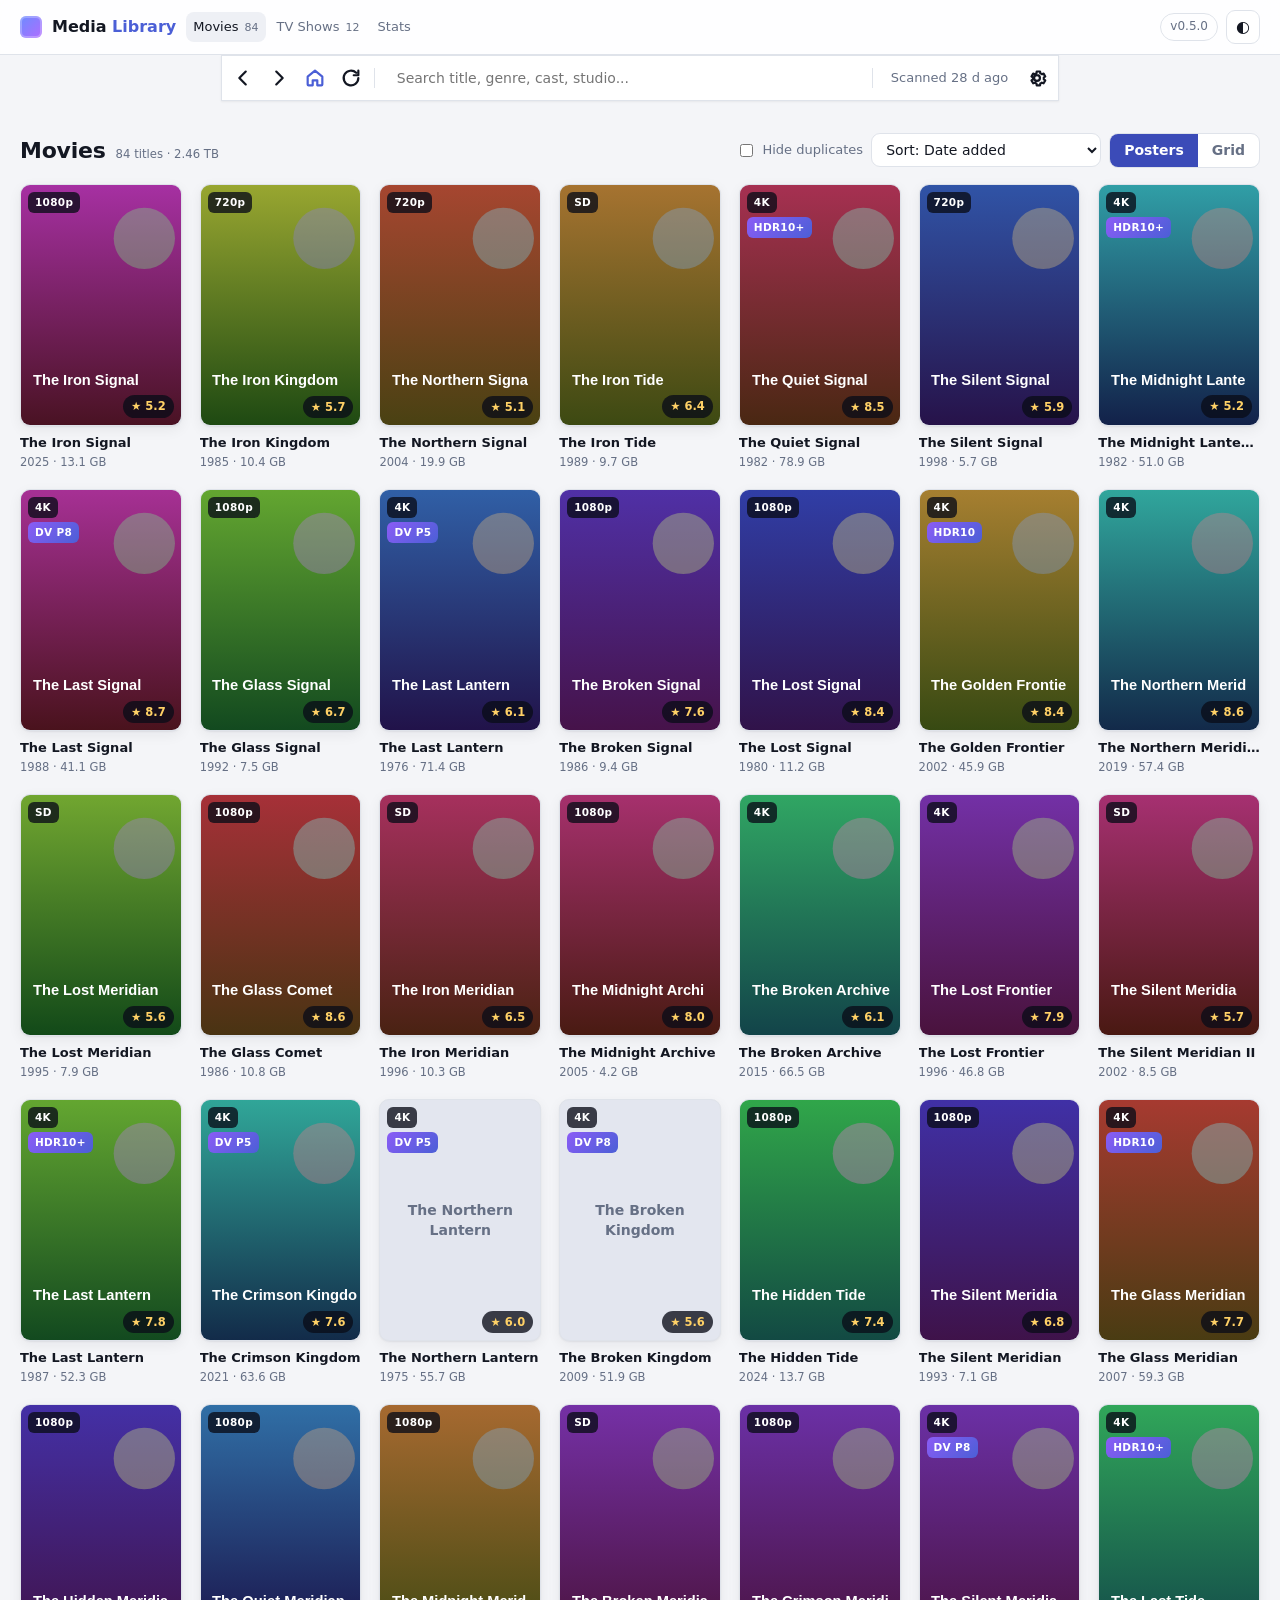
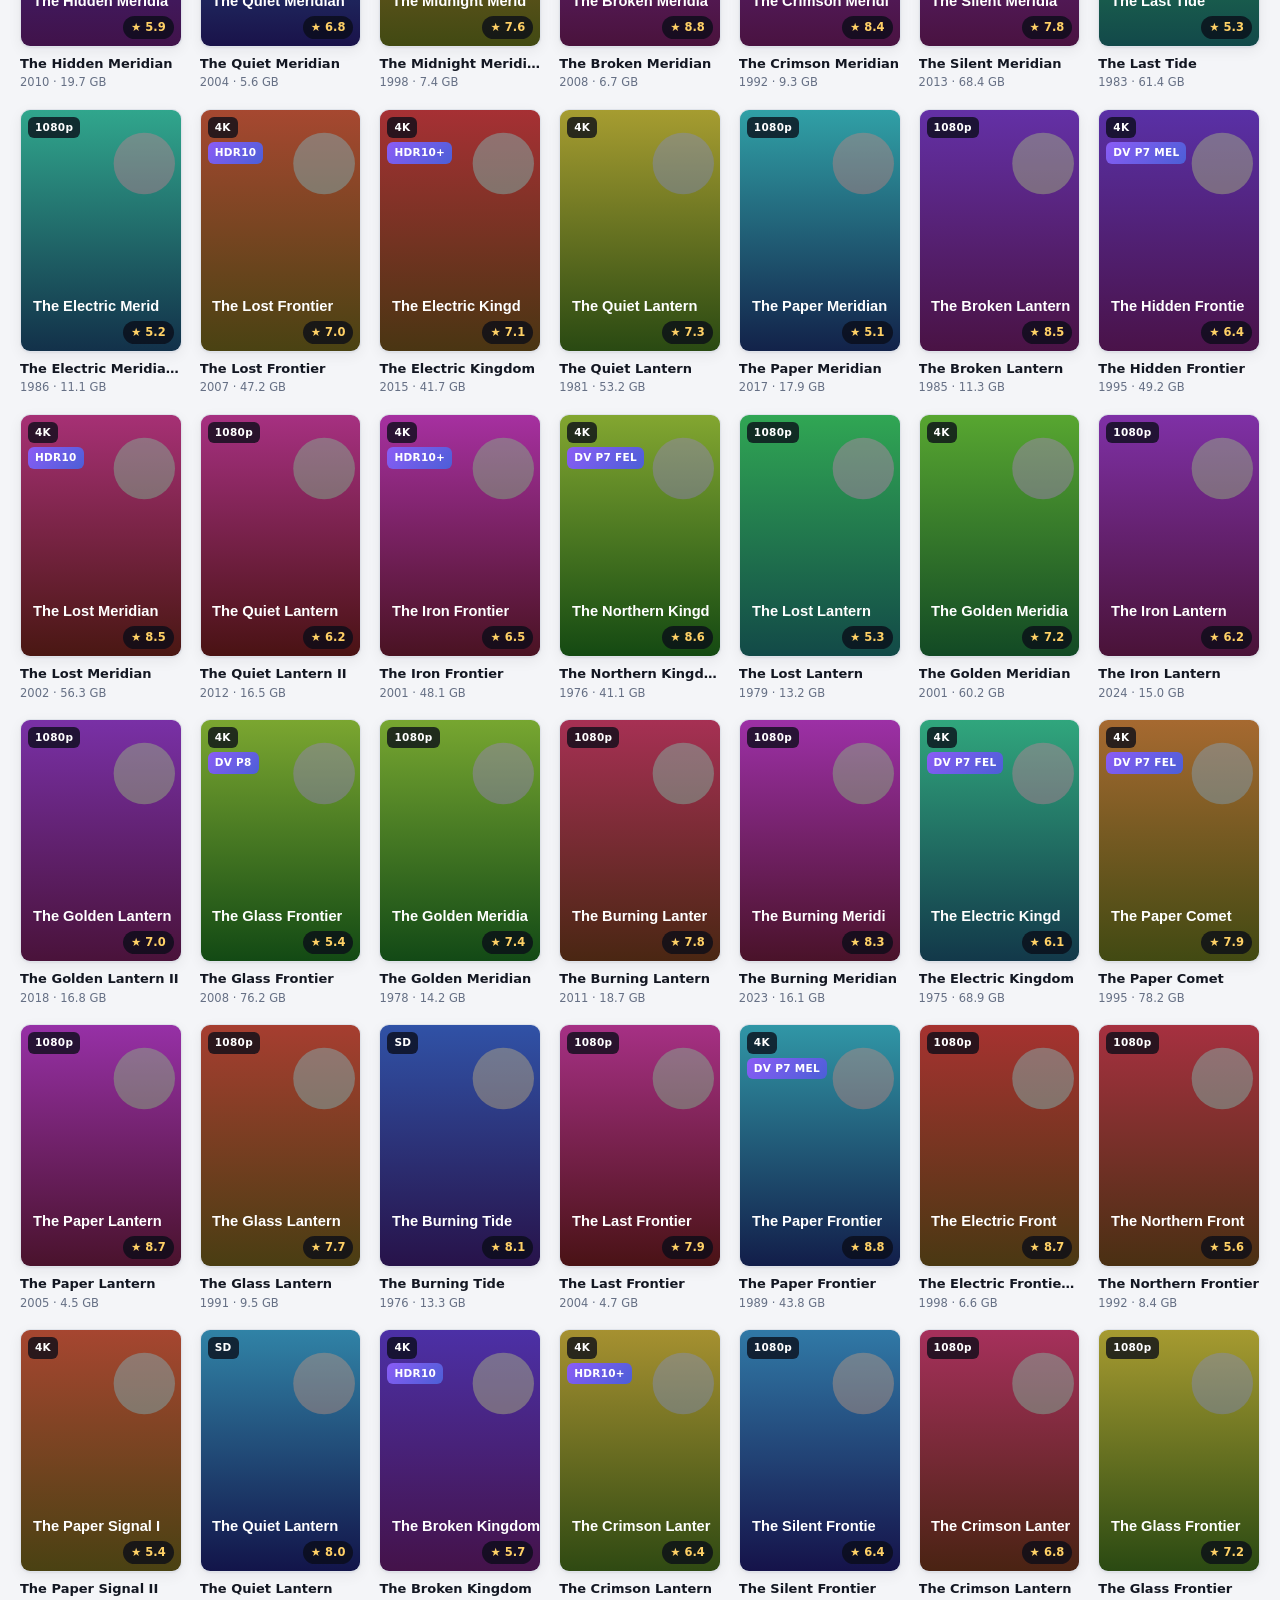
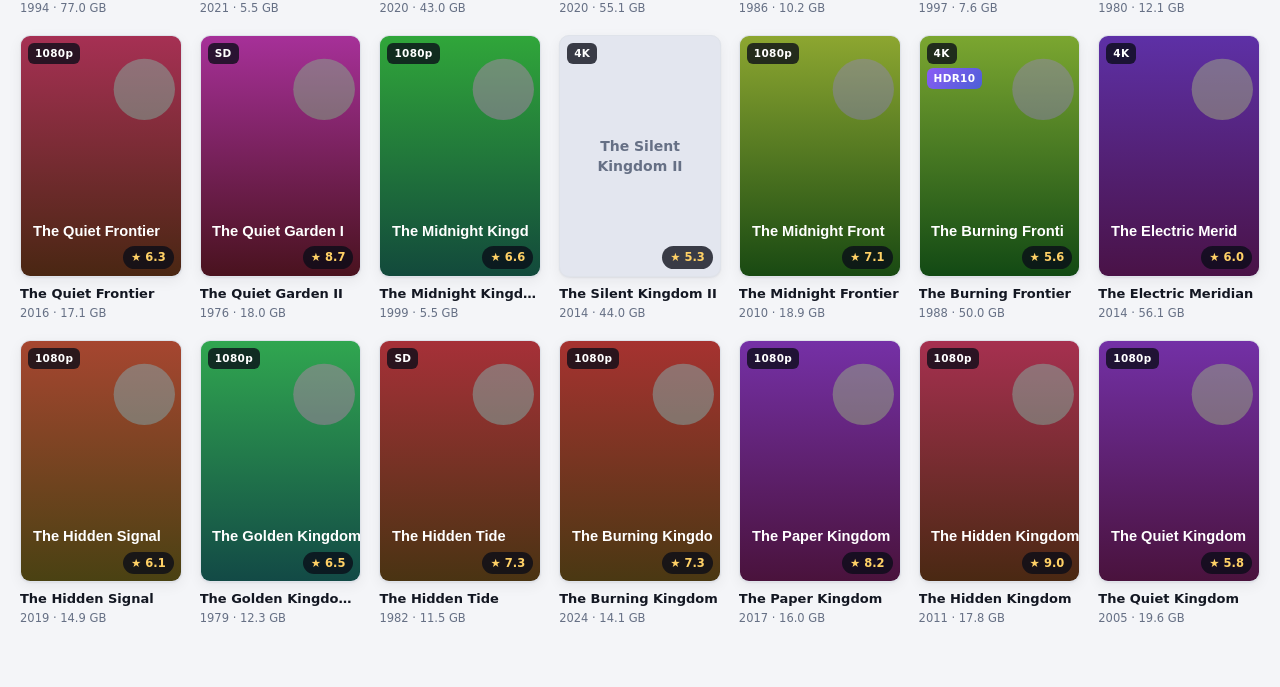
==== ui/index.html @ 9b5ee29b "Redesign - The library as one HTML page (Movies, TV Shows, Stats, title cards) on the dash UI kit, w" ====
<!doctype html>
<html lang="en" data-theme="system">
<head>
  <meta charset="utf-8">
  <meta name="viewport" content="width=device-width, initial-scale=1">
  <meta http-equiv="Content-Security-Policy"
        content="default-src 'self'; img-src 'self' data: blob: https://mmlm.cache; style-src 'self' 'unsafe-inline'; script-src 'self'; connect-src 'self' https://mmlm.cache data:">
  <title>Modern Media Library Manager</title>
  <link rel="icon" href="img/tab-icon.svg">
  <link rel="stylesheet" href="css/app.css">
  <link rel="stylesheet" href="css/mmlm.css">
</head>
<body>
  <!-- NBADash's page layout via DashLauncher's Sample: top bar, kill-switch bar, scan strip, the shared navigation bar
       (docs/NAVBAR-SPEC.md), then the view. -->
  <div id="app">
    <div id="chrome">
    <header id="topbar">
      <button id="brand" class="brand" type="button" title="Modern Media Library Manager">
        <span class="brand-mark" aria-hidden="true"></span>
        <span class="brand-text">Media <b>Library</b></span>
      </button>
      <nav id="nav" class="nav" aria-label="Sections">
        <a href="#/movies" data-route="movies">Movies <span class="nav-count" id="count-movies"></span></a>
        <a href="#/tv" data-route="tv">TV Shows <span class="nav-count" id="count-tv"></span></a>
        <a href="#/stats" data-route="stats">Stats</a>
      </nav>
      <div class="topbar-right">
        <button id="btn-version" class="ver-btn" type="button" hidden title="Check for updates"></button>
        <button id="btn-theme" class="icon-btn" type="button" title="Theme" aria-label="Theme"></button>
      </div>
    </header>
    <div id="haltbar" class="haltbar" hidden role="status"></div>
    <div id="dropbar" class="haltbar dropbar" hidden role="status"></div>
    <div id="syncbar" class="syncbar" hidden role="status"><div class="syncbar-fill"></div><span class="syncbar-text"></span></div>
    <div class="navpill-row">
      <div id="navpill" class="navpill" role="navigation" aria-label="Page navigation">
        <button id="btn-back" class="np-btn" type="button" title="Back (Alt+Left)" aria-label="Back"><svg viewBox="0 0 24 24" width="22" height="22" aria-hidden="true"><path d="M15 5l-7 7 7 7" fill="none" stroke="currentColor" stroke-width="2.4" stroke-linecap="round" stroke-linejoin="round"/></svg></button>
        <button id="btn-fwd" class="np-btn" type="button" title="Forward (Alt+Right)" aria-label="Forward"><svg viewBox="0 0 24 24" width="22" height="22" aria-hidden="true"><path d="M9 5l7 7-7 7" fill="none" stroke="currentColor" stroke-width="2.4" stroke-linecap="round" stroke-linejoin="round"/></svg></button>
        <a id="btn-home" class="np-btn" href="#/" title="Home" aria-label="Home" data-route="home"><svg viewBox="0 0 24 24" width="22" height="22" aria-hidden="true"><path d="M4 10.5 12 4l8 6.5V19a1 1 0 0 1-1 1h-4.5v-5.5h-5V20H5a1 1 0 0 1-1-1z" fill="none" stroke="currentColor" stroke-width="2.4" stroke-linejoin="round"/></svg></a>
        <button id="btn-refresh" class="np-btn" type="button" title="Scan this library from Plex (F5)" aria-label="Scan from Plex"><svg viewBox="0 0 24 24" width="22" height="22" aria-hidden="true"><path d="M20 12a8 8 0 1 1-2.34-5.66M20 4v5h-5" fill="none" stroke="currentColor" stroke-width="2.4" stroke-linecap="round" stroke-linejoin="round"/></svg></button>
        <span class="np-sep" aria-hidden="true"></span>
        <div class="psearch">
          <input id="psearch" type="search" placeholder="Search title, genre, cast, studio..." autocomplete="off" spellcheck="false" aria-label="Search the library">
        </div>
        <span class="np-sep" aria-hidden="true"></span>
        <button id="live-status" class="live-status np-live" type="button" title=""></button>
        <button id="btn-settings" class="np-btn" type="button" title="Settings" aria-label="Settings"><svg viewBox="0 0 24 24" width="22" height="22" aria-hidden="true"><path d="M12 15.2a3.2 3.2 0 1 0 0-6.4 3.2 3.2 0 0 0 0 6.4zM19.4 13.5l1.6 1.2-1.8 3.1-1.9-.7a7.6 7.6 0 0 1-1.7 1l-.3 2h-3.6l-.3-2a7.6 7.6 0 0 1-1.7-1l-1.9.7-1.8-3.1 1.6-1.2a7.7 7.7 0 0 1 0-2l-1.6-1.2 1.8-3.1 1.9.7a7.6 7.6 0 0 1 1.7-1l.3-2h3.6l.3 2a7.6 7.6 0 0 1 1.7 1l1.9-.7 1.8 3.1-1.6 1.2a7.7 7.7 0 0 1 0 2z" fill="none" stroke="currentColor" stroke-width="2.4" stroke-linecap="round" stroke-linejoin="round"/></svg></button>
      </div>
    </div>
    </div>
    <main id="view" class="view" tabindex="-1"></main>
  </div>
  <div id="overlay-root"></div>
  <div id="toasts" class="toasts" aria-live="polite"></div>
  <script type="module" src="js/app.js"></script>
</body>
</html>
---- ui/css/app.css ----
:root {
  --bg: #f4f5f8; --surface: #ffffff; --surface2: #eef0f5; --line: #dfe3ea; --text: #131722; --muted: #667085;
  --accent: #4b5fd6; --accent2: #3b4bb8; --live: #e11d48; --good: #16a34a; --warn: #d97706;
  --shadow: 0 1px 2px rgba(16,24,40,.06), 0 4px 14px rgba(16,24,40,.06);
  --radius: 14px; color-scheme: light;
}
@media (prefers-color-scheme: dark) {
  :root:not([data-theme="light"]) {
    --bg: #0d1017; --surface: #161b25; --surface2: #1d2431; --line: #272f3e; --text: #e8ecf4; --muted: #8b95a8;
    --accent: #8ea4ff; --accent2: #6c8cff; --live: #ff4d6a; --shadow: 0 1px 2px rgba(0,0,0,.4), 0 6px 18px rgba(0,0,0,.35);
    color-scheme: dark;
  }
}
:root[data-theme="dark"] {
  --bg: #0d1017; --surface: #161b25; --surface2: #1d2431; --line: #272f3e; --text: #e8ecf4; --muted: #8b95a8;
  --accent: #8ea4ff; --accent2: #6c8cff; --live: #ff4d6a; --shadow: 0 1px 2px rgba(0,0,0,.4), 0 6px 18px rgba(0,0,0,.35);
  color-scheme: dark;
}

* { box-sizing: border-box; }
html, body { margin: 0; height: 100%; }
body { background: var(--bg); color: var(--text); font: 14px/1.45 "Segoe UI Variable", "Segoe UI", system-ui, sans-serif; -webkit-font-smoothing: antialiased; }
a { color: inherit; text-decoration: none; }
button { font: inherit; color: inherit; cursor: pointer; }
h1, h2, h3 { margin: 0; letter-spacing: -.01em; }
small { color: var(--muted); }
.muted { color: var(--muted); }

#app { min-height: 100%; display: flex; flex-direction: column; }

/* top bar */
#chrome { position: sticky; top: 0; z-index: 20; }
#topbar { display: flex; align-items: center; gap: 20px; padding: 10px 20px;
  background: color-mix(in srgb, var(--surface) 88%, transparent); backdrop-filter: blur(12px); border-bottom: 1px solid var(--line); }
.brand { display: flex; align-items: center; gap: 10px; background: none; border: 0; padding: 0; font-size: 16px; font-weight: 600; }
.brand-mark { width: 22px; height: 22px; border-radius: 6px; background: linear-gradient(135deg, #6c8cff, #b06cff); box-shadow: inset 0 0 0 2px rgba(255,255,255,.25); }
.brand b { color: var(--accent); font-weight: 700; }
.nav { display: flex; gap: 4px; }
.nav a { padding: 6px 12px; border-radius: 8px; color: var(--muted); font-weight: 500; }
.nav a:hover { background: var(--surface2); color: var(--text); }
.nav a.active { background: var(--surface2); color: var(--text); }
.topbar-right { margin-left: auto; display: flex; align-items: center; gap: 8px; }
.live-status { font-size: 12px; color: var(--muted); padding-right: 6px; display: inline-flex; align-items: center; gap: 6px; }
.live-status.on::before { content: ""; width: 8px; height: 8px; border-radius: 50%; background: var(--live); animation: pulse 1.4s infinite; }
.live-status.err { color: var(--warn); }
.icon-btn { width: 34px; height: 34px; border-radius: 9px; border: 1px solid var(--line); background: var(--surface); font-size: 16px; line-height: 1; }
.icon-btn:hover { background: var(--surface2); }
.icon-btn.spin { animation: spin .8s linear infinite; }

/* banner */
.banner { position: relative; background: var(--surface); border-bottom: 1px solid var(--line); }
.banner-strip { display: flex; gap: 4px; overflow-x: auto; scrollbar-width: none; padding: 10px 40px; scroll-behavior: smooth; }
.banner-strip::-webkit-scrollbar { display: none; }
.tile { position: relative; flex: 0 0 auto; width: 112px; display: flex; flex-direction: column; align-items: center; gap: 3px; padding: 8px 4px 6px;
  border-radius: 12px; border: 1px solid transparent; transition: transform .15s, background .15s; }
.tile:hover { background: var(--surface2); transform: translateY(-2px); }
.tile.fav { background: color-mix(in srgb, var(--tc) 10%, transparent); }
.tile.active { border-color: var(--tc); background: color-mix(in srgb, var(--tc) 14%, transparent); }
.tile-code { font-size: 12px; font-weight: 600; color: var(--muted); letter-spacing: .04em; }
.tile-star { position: absolute; top: 1px; right: 1px; opacity: 0; font-size: 13px; }
.tile:hover .tile-star, .tile.fav .tile-star { opacity: 1; }
.banner-divider { flex: 0 0 1px; background: var(--line); margin: 8px 6px; }
.banner-btn { position: absolute; top: 50%; transform: translateY(-50%); z-index: 2; width: 28px; height: 64px; border: 0; background: var(--surface); box-shadow: var(--shadow); font-size: 22px; color: var(--muted); }
.banner-btn.left { left: 0; border-radius: 0 10px 10px 0; }
.banner-btn.right { right: 0; border-radius: 10px 0 0 10px; }
.banner-btn.hide { display: none; }

/* logo + star */
.logo { display: inline-grid; place-items: center; width: var(--s); height: var(--s); flex: none; }
.logo img { width: 100%; height: 100%; object-fit: contain; }
.logo-fallback { border-radius: 50%; background: var(--tc); color: #fff; font-size: calc(var(--s) * .3); font-weight: 700; }
.star { background: none; border: 0; padding: 2px 4px; color: var(--muted); font-size: 18px; line-height: 1; }
.star:hover { color: #f5a524; }
.star.on { color: #f5a524; }

/* layout */
.view { flex: 1; width: 100%; max-width: 1280px; margin: 0 auto; padding: 22px 20px 60px; outline: none; }
.section-head { display: flex; align-items: baseline; justify-content: space-between; gap: 12px; margin: 26px 0 12px; }
.section-head:first-child { margin-top: 0; }
.section-head h2 { font-size: 18px; font-weight: 650; }
.section-head h2 small { margin-left: 10px; font-size: 13px; font-weight: 400; }
.grid { display: grid; grid-template-columns: repeat(auto-fill, minmax(290px, 1fr)); gap: 14px; }
.grid.wide { grid-template-columns: repeat(auto-fill, minmax(420px, 1fr)); }
.card { background: var(--surface); border: 1px solid var(--line); border-radius: var(--radius); box-shadow: var(--shadow); }
.skeleton { height: 130px; background: linear-gradient(90deg, var(--surface) 0%, var(--surface2) 50%, var(--surface) 100%); background-size: 200% 100%; animation: shimmer 1.4s infinite; }
.empty { text-align: center; padding: 48px 20px; color: var(--muted); border: 1px dashed var(--line); border-radius: var(--radius); }
.empty h3 { color: var(--text); margin-bottom: 6px; }

/* game card */
.game { padding: 12px 14px 10px; cursor: pointer; transition: transform .15s, border-color .15s; }
.game:hover, .game:focus-visible { transform: translateY(-2px); border-color: color-mix(in srgb, var(--accent2) 50%, var(--line)); outline: none; }
.game.fav { border-left: 3px solid #f5a524; }
.game.in { border-color: color-mix(in srgb, var(--live) 45%, var(--line)); }
.game-head { display: flex; justify-content: space-between; align-items: center; margin-bottom: 8px; min-height: 24px; }
.game-head-right { display: flex; align-items: center; gap: 8px; }
.fav-tag { color: #f5a524; }
.pill { display: inline-flex; align-items: center; gap: 6px; font-size: 12px; font-weight: 600; letter-spacing: .03em; color: var(--muted); }
.pill-live { color: var(--live); }
.pill-live b { font-weight: 700; }
.pill-final { color: var(--text); }
.dot { width: 8px; height: 8px; border-radius: 50%; background: var(--live); animation: pulse 1.4s infinite; }
.watch { font-size: 11px; padding: 2px 8px; border-radius: 999px; border: 1px solid var(--line); background: var(--surface2); color: var(--muted); }
.watch.on { color: var(--live); border-color: var(--live); }
.sides { display: grid; gap: 4px; }
.side { display: flex; align-items: center; justify-content: space-between; gap: 10px; padding: 3px 0; }
.side.lose { opacity: .62; }
.side.win .score { font-weight: 800; }
.side-team { display: flex; align-items: center; gap: 10px; min-width: 0; }
.side-names { display: flex; flex-direction: column; min-width: 0; line-height: 1.2; }
.side-names b { font-size: 15px; font-weight: 650; white-space: nowrap; overflow: hidden; text-overflow: ellipsis; }
.side-names small { font-size: 12px; }
.score { font-size: 26px; font-weight: 650; font-variant-numeric: tabular-nums; min-width: 2ch; text-align: right; }
.score.bump { animation: bump 1.2s ease-out; color: var(--live); }
.game-foot { display: flex; justify-content: space-between; gap: 10px; margin-top: 8px; padding-top: 8px; border-top: 1px solid var(--line); font-size: 12px; color: var(--muted); }
.game-foot .go { color: var(--accent2); white-space: nowrap; }
.leaders, .venue { overflow: hidden; text-overflow: ellipsis; white-space: nowrap; }

/* sync progress */
.syncbar { position: relative; height: 26px; background: var(--surface2); border-bottom: 1px solid var(--line); overflow: hidden; font-size: 12px; }
.syncbar[hidden] { display: none; }
.syncbar-fill { position: absolute; inset: 0 auto 0 0; width: 0; background: color-mix(in srgb, var(--accent2) 28%, transparent); transition: width .4s ease; }
.syncbar.indeterminate .syncbar-fill { width: 30% !important; animation: slide 1.2s ease-in-out infinite alternate; }
.syncbar-text { position: relative; display: block; padding: 4px 20px; color: var(--text); white-space: nowrap; overflow: hidden; text-overflow: ellipsis; }
.syncbar.fail .syncbar-fill { background: color-mix(in srgb, var(--live) 30%, transparent); }
.bar { height: 8px; border-radius: 999px; background: var(--surface2); overflow: hidden; margin: 6px 0; }
.bar > i { display: block; height: 100%; width: 0; background: var(--accent2); transition: width .4s ease; }
@keyframes slide { from { transform: translateX(0); } to { transform: translateX(230%); } }
.btn[disabled] { opacity: .5; cursor: default; }

/* box score: separator between starters and bench */
.tbl tr.grp td { text-align: left; background: var(--surface2); font-size: 11px; font-weight: 600; text-transform: uppercase; letter-spacing: .05em; color: var(--muted); }
.tbl tr.grp.bench td { border-top: 3px solid var(--accent2); }

/* avatars, leaders, player of the game */
.avatar { position: relative; display: inline-grid; place-items: center; width: var(--s); height: var(--s); flex: none; border-radius: 50%; background: var(--surface2); color: var(--muted); font-size: calc(var(--s) * .34); font-weight: 650; overflow: hidden; }
.avatar img { position: absolute; inset: 0; width: 100%; height: 100%; object-fit: cover; object-position: top; background: var(--surface2); }
.leaders-grid { display: grid; grid-template-columns: repeat(auto-fill, minmax(300px, 1fr)); gap: 14px; }
.leader-card { padding: 12px 14px; }
.leader-card header { display: flex; justify-content: space-between; align-items: baseline; margin-bottom: 6px; }
.leader-card h3 { font-size: 14px; }
.leader-card ol { list-style: none; margin: 0; padding: 0; }
.leader-card li { display: flex; align-items: center; gap: 10px; padding: 6px 0; border-top: 1px solid var(--line); }
.leader-card li:first-child { border-top: 0; }
.leader-card li.first { padding: 8px 0 10px; }
.leader-card .rk { width: 14px; text-align: center; color: var(--muted); font-weight: 600; }
.leader-card li.first .rk { color: #f5a524; }
.leader-card .nm { display: flex; flex-direction: column; min-width: 0; flex: 1; line-height: 1.2; }
.leader-card .nm b { white-space: nowrap; overflow: hidden; text-overflow: ellipsis; }
.leader-card .val { font-variant-numeric: tabular-nums; font-weight: 650; }
.leader-card li.first .val { font-size: 20px; }
.pog-title { font-size: 18px; font-weight: 650; align-self: flex-start; }
.pog-note { max-width: 760px; margin: 4px 0 0; text-align: center; font-size: 11.5px; line-height: 1.5; color: var(--muted); }
.pog { margin: 28px 0 4px; display: flex; flex-direction: column; align-items: center; gap: 14px; }
.pog-row { display: flex; justify-content: center; gap: 14px; flex-wrap: wrap; width: 100%; }
.pog-card { display: flex; flex-direction: column; align-items: center; gap: 4px; text-align: center; padding: 16px 20px; border-radius: var(--radius); background: var(--surface); border: 1px solid var(--line); box-shadow: var(--shadow); flex: 1 1 260px; max-width: 340px; }
.pog-card.rank1 { border-color: #f5a524; background: linear-gradient(180deg, color-mix(in srgb, #f5a524 14%, var(--surface)), var(--surface) 60%); }
.pog-badge { font-size: 11px; font-weight: 700; letter-spacing: .06em; text-transform: uppercase; color: var(--muted); }
.pog-card.rank1 .pog-badge { color: #d98b00; }
.pog-name { font-size: 18px; }
.pog-team { display: inline-flex; align-items: center; gap: 6px; color: var(--muted); }
.pog-line { font-variant-numeric: tabular-nums; }

/* league leaders */
.seg { display: inline-flex; border: 1px solid var(--line); border-radius: 9px; overflow: hidden; background: var(--surface); }
.seg button { background: none; border: 0; padding: 6px 14px; color: var(--muted); font-weight: 550; }
.seg button.active { background: var(--accent2); color: #fff; }
.nm-team { display: inline-flex; align-items: center; gap: 5px; }
.lrows .section-head { margin-top: 30px; }
.lrows .lrow:first-child .section-head { margin-top: 0; }
.lcard { display: flex; flex-direction: column; align-items: center; gap: 4px; text-align: center; padding: 14px 12px; border-radius: var(--radius); background: var(--surface); border: 1px solid var(--line); box-shadow: var(--shadow); flex: 1 1 170px; max-width: 220px; min-width: 150px; }
.lcard.first { border-color: #f5a524; background: linear-gradient(180deg, color-mix(in srgb, #f5a524 14%, var(--surface)), var(--surface) 60%); }
.lcard.first .pog-badge { color: #d98b00; }
.lcard-name { font-size: 15px; line-height: 1.2; }
.lcard-val { font-size: 24px; font-weight: 700; font-variant-numeric: tabular-nums; }

/* tables / misc */
table.tbl { width: 100%; border-collapse: collapse; font-variant-numeric: tabular-nums; }
.tbl th, .tbl td { padding: 7px 10px; text-align: right; border-bottom: 1px solid var(--line); white-space: nowrap; }
.tbl th:first-child, .tbl td:first-child { text-align: left; }
.tbl th { font-size: 11px; text-transform: uppercase; letter-spacing: .05em; color: var(--muted); font-weight: 600; position: sticky; top: 0; background: var(--surface); }
.tbl tbody tr:hover { background: var(--surface2); }
.tbl tr.me { background: color-mix(in srgb, var(--accent2) 10%, transparent); }
.scroll-x { overflow-x: auto; }
.chip { display: inline-block; padding: 2px 8px; border-radius: 999px; font-size: 11px; font-weight: 600; background: var(--surface2); color: var(--muted); }
.chip.out { background: color-mix(in srgb, var(--live) 15%, transparent); color: var(--live); }
.chip.dtd { background: color-mix(in srgb, var(--warn) 18%, transparent); color: var(--warn); }
.tabs { display: flex; gap: 4px; border-bottom: 1px solid var(--line); margin-bottom: 16px; overflow-x: auto; }
.tabs button { background: none; border: 0; padding: 9px 14px; color: var(--muted); border-bottom: 2px solid transparent; font-weight: 550; }
.tabs button.active { color: var(--text); border-bottom-color: var(--accent); }
.hero { display: flex; align-items: center; gap: 18px; padding: 20px; margin-bottom: 18px; background: linear-gradient(120deg, color-mix(in srgb, var(--tc) 22%, var(--surface)), var(--surface) 70%); }
.hero h1 { font-size: 26px; }
.hero .meta { color: var(--muted); }
.two { display: grid; grid-template-columns: 1fr 1fr; gap: 14px; }
.btn { padding: 7px 14px; border-radius: 9px; border: 1px solid var(--line); background: var(--surface); }
.btn:hover { background: var(--surface2); }
.btn.primary { background: var(--accent2); border-color: var(--accent2); color: #fff; }
.pad { padding: 16px; }
.kv { display: grid; grid-template-columns: max-content 1fr; gap: 6px 16px; }
.kv dt { color: var(--muted); } .kv dd { margin: 0; }

/* overlay / toasts */
.overlay { position: fixed; inset: 0; z-index: 50; background: rgba(0,0,0,.45); display: grid; place-items: center; padding: 20px; }
.modal { width: min(560px, 100%); max-height: 86vh; overflow: auto; padding: 20px; }
.modal h2 { margin-bottom: 14px; }
.toasts { position: fixed; bottom: 18px; right: 18px; z-index: 60; display: grid; gap: 8px; }
.toast { padding: 10px 14px; border-radius: 10px; background: var(--text); color: var(--bg); box-shadow: var(--shadow); }

@keyframes pulse { 0%,100% { opacity: 1; transform: scale(1); } 50% { opacity: .35; transform: scale(.8); } }
@keyframes spin { to { transform: rotate(360deg); } }
@keyframes shimmer { to { background-position: -200% 0; } }
@keyframes bump { 0% { transform: scale(1.35); } 100% { transform: scale(1); } }
@media (max-width: 700px) { .two { grid-template-columns: 1fr; } .grid.wide { grid-template-columns: 1fr; } .view { padding: 14px 12px 50px; } }
@media (prefers-reduced-motion: reduce) { * { animation: none !important; transition: none !important; } }

/* updates */
.ver-btn { font-size: 12px; color: var(--muted); padding: 4px 9px; border-radius: 999px; border: 1px solid var(--line); background: transparent; position: relative; }
.ver-btn:hover { background: var(--surface2); color: var(--text); }
.ver-btn.has-update { color: var(--text); border-color: var(--accent2); }
.ver-btn.has-update::after { content: ""; position: absolute; top: -3px; right: -3px; width: 9px; height: 9px; border-radius: 50%; background: var(--accent2); }
.upd .muted, .upd small { color: var(--muted); }
.upd-notes { margin: 10px 0; padding: 10px 12px; border: 1px solid var(--line); border-radius: 9px; background: var(--surface2); max-height: 260px; overflow: auto; font-size: 13px; line-height: 1.5; }
.upd-h { font-weight: 700; margin-top: 6px; }
.upd-li { padding-left: 14px; position: relative; }
.upd-li::before { content: "\2022"; position: absolute; left: 3px; }
.upd-actions { display: flex; gap: 8px; justify-content: flex-end; margin-top: 14px; }
.upd-err { color: var(--warn); }

/* player search, player page, compare */
.psearch { position: relative; margin-left: 14px; }
.psearch { background: var(--surface); border-radius: 9px; }
.psearch input { position: relative; width: 345px; padding: 7px 12px; border-radius: 9px; border: 1px solid var(--line); background: transparent; color: var(--text); font: inherit; }
.psearch-ghost { position: absolute; inset: 0; padding: 8px 13px; font: inherit; color: var(--muted); opacity: .7; white-space: pre; overflow: hidden; pointer-events: none; line-height: normal; }
.ps-name mark { background: none; color: var(--accent2); font-weight: 700; }
.psearch input:focus { outline: 2px solid var(--accent2); outline-offset: 0; }
.psearch-results { position: absolute; top: calc(100% + 6px); left: 0; width: 420px; max-height: 70vh; overflow: auto; z-index: 40; background: var(--surface); border: 1px solid var(--line); border-radius: 12px; box-shadow: var(--shadow); }
.psearch-results ul { list-style: none; margin: 0; padding: 6px; }
.ps-row { display: flex; align-items: center; gap: 10px; padding: 6px 8px; border-radius: 9px; cursor: pointer; }
.ps-row:hover, .ps-row.active { background: var(--surface2); }
.ps-name { display: flex; flex-direction: column; flex: 1; min-width: 0; }
.ps-name b { white-space: nowrap; overflow: hidden; text-overflow: ellipsis; }
.ps-name small, .ps-empty, .ps-note { color: var(--muted); font-size: 12px; }
.ps-empty, .ps-note { padding: 8px 10px; }
.ps-add { font-size: 12px; padding: 4px 8px; border-radius: 8px; border: 1px solid var(--line); background: var(--surface); color: var(--text); white-space: nowrap; }
.ps-add:hover { background: var(--surface2); }
.ps-add.on { background: var(--accent2); border-color: var(--accent2); color: #fff; }
a.plink { color: inherit; text-decoration: none; }
a.plink:hover { text-decoration: underline; }
.inline-team { display: inline-flex; align-items: center; gap: 6px; color: inherit; text-decoration: none; }
a.inline-team:hover { text-decoration: underline; }

.pl-top { display: grid; grid-template-columns: minmax(260px, 340px) 1fr; gap: 24px; padding: 20px; margin-bottom: 16px; align-items: start; }
.pl-left h1 { font-size: 26px; margin-top: 12px; }
.pl-left .meta { color: var(--muted); }
.pl-photo { display: grid; place-items: end center; height: 250px; border-radius: 12px; overflow: hidden; background: linear-gradient(160deg, color-mix(in srgb, var(--tc) 55%, var(--surface)), var(--surface2)); }
.pl-photo img { height: 100%; width: auto; max-width: 100%; object-fit: contain; object-position: bottom; }
table.bio th { width: 130px; text-align: left; color: var(--muted); font-size: 12px; text-transform: uppercase; letter-spacing: .05em; position: static; background: none; }
table.bio td { text-align: left; white-space: normal; }
.stat-tiles { display: grid; grid-template-columns: repeat(auto-fit, minmax(92px, 1fr)); gap: 10px; margin: 12px 0 6px; }
.tile { background: var(--surface2); border-radius: 12px; padding: 12px 10px; text-align: center; }
.tile b { display: block; font-size: 24px; font-variant-numeric: tabular-nums; }
.tile small { color: var(--muted); font-size: 11px; letter-spacing: .06em; }
h3.sub { margin: 16px 0 6px; font-size: 13px; color: var(--muted); text-transform: uppercase; letter-spacing: .05em; }
.view > section.card + section.card { margin-top: 16px; }
@media (max-width: 900px) { .pl-top { grid-template-columns: 1fr; } .psearch input { width: 225px; } }

.sect-head { display: flex; align-items: center; justify-content: space-between; gap: 12px; margin-bottom: 14px; }
table.cmp th, table.cmp td { text-align: center; vertical-align: middle; }
table.cmp tbody th { text-align: left; font-weight: 500; position: static; background: none; text-transform: none; letter-spacing: 0; font-size: 13px; color: var(--text); }
table.cmp thead th { padding: 14px 10px; min-width: 150px; }
table.cmp thead th:first-child { min-width: 170px; }
.cmp-head { position: relative; }
.cmp-who { display: flex; flex-direction: column; align-items: center; gap: 6px; color: inherit; text-decoration: none; }
.cmp-who:hover b { text-decoration: underline; }
.cmp-head small { display: flex; justify-content: center; align-items: center; gap: 6px; margin-top: 4px; text-transform: none; letter-spacing: 0; }
.cmp-x { position: absolute; top: 6px; right: 8px; border: 0; background: none; color: var(--muted); font-size: 18px; line-height: 1; }
.cmp-x:hover { color: var(--text); }
table.cmp tr.grp.sub td { background: none; border-bottom: 1px solid var(--line); color: var(--muted); }
.cmp-val { position: relative; display: block; padding: 2px 8px; }
.cmp-val b { position: relative; font-weight: 600; }
.cmp-bar { position: absolute; left: 0; top: 0; bottom: 0; border-radius: 6px; background: color-mix(in srgb, var(--accent2) 16%, transparent); }
.cmpbar { position: fixed; left: 0; right: 0; bottom: 0; z-index: 30; background: var(--surface); border-top: 1px solid var(--line); box-shadow: 0 -4px 16px rgba(0,0,0,.18); }
.cmpbar-in { display: flex; align-items: center; gap: 12px; padding: 10px 20px; max-width: 1400px; margin: 0 auto; }
.cmpbar-chips { display: flex; gap: 8px; flex-wrap: wrap; flex: 1; }
.cmp-chip { display: inline-flex; align-items: center; gap: 6px; padding: 3px 6px 3px 4px; border: 1px solid var(--line); border-radius: 999px; background: var(--surface2); }
.cmp-chip a { color: inherit; text-decoration: none; font-size: 13px; }
.cmp-chip button { border: 0; background: none; color: var(--muted); font-size: 16px; line-height: 1; }
body.has-cmpbar #app { padding-bottom: 70px; }
#topbar { position: relative; z-index: 6; }
.banner { z-index: 1; }
.cmp-head b, .cmp-head .cmp-who b { text-transform: none; letter-spacing: 0; font-size: 14px; color: var(--text); }

/* compare: only the winning bar is highlighted (bright green); the header and cells stay plain */
td.best .cmp-bar { background: #9ce970; }
td.best .cmp-val b { font-weight: 800; }
td.best .cmp-val.on-bar b { color: #12240b; }
.lead-badge { position: absolute; top: 8px; left: 10px; font-size: 10px; font-weight: 700; letter-spacing: .06em; text-transform: uppercase; color: var(--muted); border: 1px solid var(--line); padding: 1px 7px; border-radius: 999px; }
.cmp-head .wins { color: var(--muted); font-size: 11px; }
a.plink:hover { color: var(--accent2); }

/* season week links under the team banner */
.weekbar { display: flex; gap: 6px; align-items: center; flex-wrap: wrap; padding: 6px 40px; background: var(--surface); border-bottom: 1px solid var(--line); font-size: 13px; }
.weekbar[hidden] { display: none; }
.weekbar-label { color: var(--muted); text-transform: uppercase; letter-spacing: .06em; font-size: 11px; margin-right: 4px; }
.weeklink { padding: 3px 10px; border-radius: 999px; color: var(--text); }
.weeklink:hover { background: var(--surface2); }
.weeklink.active { background: var(--surface2); font-weight: 700; box-shadow: inset 0 0 0 1px var(--line); }
.weeklink + .weeklink::before { content: none; }

/* settings: refresh timing */
.tune { display: grid; gap: 2px; margin: 6px 0 10px; }
.tune-row { display: flex; justify-content: space-between; align-items: center; gap: 12px; padding: 5px 0; border-bottom: 1px solid var(--line); }
.tune-row > span:first-child { display: flex; flex-direction: column; min-width: 0; }
.tune-row small { color: var(--muted); font-size: 11px; }
.tune-val { white-space: nowrap; color: var(--muted); font-size: 13px; }
.tune-input { width: 68px; padding: 4px 6px; border: 1px solid var(--line); border-radius: 6px; background: var(--surface); color: var(--text); font: inherit; text-align: right; }
.modal { max-height: 90vh; overflow-y: auto; }

.card.warn { border-color: #d9822b; background: color-mix(in srgb, #d9822b 8%, var(--surface)); margin: 8px 0; }
.warn-text { color: #c26a14; }

/* recent player searches: Clear button on the header row */
.ps-recent-head { display: flex; justify-content: space-between; align-items: center; }
.ps-clear { border: 0; background: none; color: var(--accent, #1d428a); font: inherit; font-size: 12px; cursor: pointer; padding: 2px 6px; border-radius: 6px; }
.ps-clear:hover { background: var(--surface2); text-decoration: underline; }

/* latest basket line on live game cards */
.lastscore { display: flex; align-items: baseline; justify-content: center; gap: 10px; margin: 2px 0 8px; padding: 6px 8px; border-radius: 8px; background: var(--surface2); font-size: 12.5px; min-width: 0; }
.ls-pts { flex: 0 0 auto; font-weight: 800; color: var(--text); }
.ls-pts.v3 { color: #d9822b; }
.ls-text { flex: 0 1 auto; min-width: 0; overflow: hidden; text-overflow: ellipsis; white-space: nowrap; }
.ls-when { flex: 0 0 auto; color: var(--muted); font-variant-numeric: tabular-nums; }

/* final games: the losing team's score fades further so winner and loser separate clearly */
.side.lose .score { opacity: .6; font-weight: 500; }

/* team rankings + report card */
.tr-wrap { padding: 4px 0; overflow-x: auto; }
.tr-table { width: 100%; border-collapse: collapse; font-variant-numeric: tabular-nums; }
.tr-table th, .tr-table td { padding: 8px 12px; text-align: left; border-top: 1px solid var(--line); white-space: nowrap; }
.tr-table thead th { border-top: 0; color: var(--muted); font-weight: 550; font-size: 12px; }
.tr-table .num { text-align: center; }
.tr-table .rk { color: var(--muted); font-weight: 600; width: 28px; }
.tr-team { display: inline-flex; align-items: center; gap: 8px; }
.tr-team small { color: var(--muted); }
.grade { display: inline-block; min-width: 34px; padding: 2px 8px; border-radius: 7px; font-weight: 700; text-align: center; color: #fff; }
.grade.g-a { background: #1f9d55; } .grade.g-b { background: #3b82c4; } .grade.g-c { background: #b7892b; } .grade.g-d { background: #d9731f; } .grade.g-f { background: #cc3b3b; }
.tr-toggle { display: inline-flex; align-items: center; gap: 4px; color: var(--text); cursor: pointer; }
.tr-warn { color: #d9731f; margin: 0 0 10px; }

/* team page: grade square + wider roster */
.hero { min-height: 136px; }
.grade-box { margin-left: auto; flex: 0 0 auto; width: 124px; height: 132px; border: 0; border-radius: 14px; background: #111; color: #fff; display: flex; flex-direction: column; align-items: center; justify-content: center; gap: 5px; cursor: pointer; padding: 8px 6px; box-shadow: var(--shadow); }
.grade-box .gb-q { font-size: 56px; font-weight: 800; line-height: 1; }
.grade-box small { color: #bbb; font-size: 11px; }
.grade-box.open { background: var(--surface); color: var(--text); border: 1px solid var(--line); }
.grade-box.open small { color: var(--muted); }
.grade-box .gb-grade { font-size: 30px; min-width: 64px; padding: 6px 10px; border-radius: 10px; }
.grade-box .gb-parts { font-size: 11px; color: var(--muted); display: inline-flex; align-items: center; gap: 4px; }
.grade-box .gb-parts .grade { min-width: 26px; padding: 1px 5px; font-size: 11px; }
.grade-box .gb-early { color: #d9731f !important; }
.tbl.roster th, .tbl.roster td { padding: 7px 8px; }

/* transactions */
.tbl.tx th, .tbl.tx td { text-align: left; }
.tx-team { display: inline-flex; align-items: center; gap: 6px; }
.chip.tx-trade { background: color-mix(in srgb, var(--accent2) 16%, transparent); color: var(--accent2); }
.chip.tx-signed { background: color-mix(in srgb, var(--good) 16%, transparent); color: var(--good); }
.chip.tx-released { background: color-mix(in srgb, var(--live) 14%, transparent); color: var(--live); }
.chip.new { background: color-mix(in srgb, var(--good) 16%, transparent); color: var(--good); margin-right: 4px; }

/* top bar: keep labels on one line now that there are five tabs */
#topbar { gap: 14px; }
.brand, .nav a, .live-status { white-space: nowrap; }
.nav a { padding: 6px 10px; }
.psearch input { width: clamp(170px, 20vw, 345px); }
@media (max-width: 1240px) { #topbar { gap: 10px; } .nav a { padding: 6px 7px; font-size: 13px; } .psearch input { width: 150px; } }

/* formula hover cards */
.calc { cursor: help; text-decoration: underline dotted color-mix(in srgb, var(--muted) 70%, transparent); text-underline-offset: 3px; }
.calc:focus-visible { outline: 2px solid var(--accent2); outline-offset: 2px; border-radius: 3px; }
.grade-box.calc { text-decoration: none; }
.calc-tip { position: fixed; z-index: 100; display: none; max-width: 420px; padding: 12px 14px; border-radius: 10px; background: var(--surface); color: var(--text); border: 1px solid var(--line); box-shadow: 0 10px 30px rgba(0,0,0,.25); font-size: 12.5px; line-height: 1.45; pointer-events: none; text-transform: none; letter-spacing: normal; font-weight: 400; }
.calc-tip b { display: block; font-size: 13px; margin-bottom: 6px; }
.calc-tip pre { margin: 0 0 8px; padding: 8px 10px; border-radius: 7px; background: var(--surface2); font: 12px/1.45 ui-monospace, Consolas, monospace; white-space: pre-wrap; }
.calc-tip p { margin: 0 0 6px; }
.calc-tip small { color: var(--muted); }
.rate-panel .seg { margin-bottom: 4px; }

/* settings tabs */
.settings-tabs { margin-bottom: 14px; }
.settings-body { min-height: 260px; }

/* game flow */
.gf { margin-top: 18px; }
.gf-card { padding: 14px 16px; }
.gf-chart { width: 100%; height: auto; display: block; }
.gf-grid { stroke: var(--line); stroke-width: 1; }
.gf-mid { stroke: var(--muted); stroke-width: 1; stroke-dasharray: 3 3; opacity: .6; }
.gf-axis { fill: var(--muted); font-size: 10px; }
.gf-tag { font-size: 10.5px; font-weight: 600; }
.gf-swing { fill: #f5a524; stroke: var(--surface); stroke-width: 2; }
.gf-swing-text { margin: 8px 0 2px; font-size: 13px; }
.gf-swing-text::before { content: ""; display: inline-block; width: 9px; height: 9px; border-radius: 50%; background: #f5a524; margin-right: 6px; }
.gf-facts { margin: 4px 0 8px; font-size: 13px; }
.gf-tbl td:not(:first-child), .gf-tbl th:not(:first-child) { text-align: center; }

/* form rating */
.form-chip { font-size: 14px; }
.form-chip b.pos { color: var(--good); }
.form-chip b.neg { color: var(--live); }

/* kill switch bar (DashLauncher) */
.haltbar { display: flex; align-items: center; justify-content: center; gap: 12px; padding: 8px 16px; background: color-mix(in srgb, var(--live) 14%, var(--surface)); border-bottom: 1px solid var(--line); font-size: 13px; }
.haltbar[hidden] { display: none; }

/* free agents */
.tbl.fa th, .tbl.fa td { text-align: left; }
.fa-name { display: inline-flex; align-items: center; gap: 8px; }
.fa-star { font-size: 16px; }
.fa-star.on { color: #f5a524; }
.fa-note { width: 200px; padding: 4px 8px; border-radius: 6px; border: 1px solid var(--line); background: transparent; color: var(--text); font: inherit; font-size: 12.5px; }
.fa-notice { margin-bottom: 18px; display: flex; align-items: center; gap: 6px; flex-wrap: wrap; }
/* six nav links: tighten earlier, and drop the brand text on narrow windows */
@media (max-width: 1440px) { #topbar { gap: 10px; } .nav a { padding: 6px 7px; font-size: 13px; } .psearch input { width: 160px; } }
@media (max-width: 1180px) { .brand-text { display: none; } .psearch input { width: 130px; } .nav { gap: 0; } }
.back-btn { flex: 0 0 auto; font-size: 16px; }

/* page navigation pill: back, forward, home and player search, under the week bar */
.navpill-row { display: flex; justify-content: center; padding: 8px 16px; background: var(--bg); }
.navpill { display: flex; align-items: center; gap: 2px; padding: 4px; border-radius: 999px; background: var(--surface); border: 1px solid var(--line); box-shadow: 0 1px 2px rgba(0,0,0,.06); }
.np-btn { display: inline-flex; align-items: center; justify-content: center; width: 34px; height: 34px; border-radius: 999px; border: 0; background: transparent; color: var(--muted); font-size: 16px; cursor: pointer; text-decoration: none; }
.np-btn:hover { background: var(--surface2); color: var(--text); }
.np-btn.active { color: var(--accent); }
.np-sep { width: 1px; height: 20px; background: var(--line); margin: 0 6px 0 4px; }
.navpill .psearch, .navpill .psearch input { margin: 0; background: transparent; }
.navpill .psearch input { width: min(483px, 62vw) !important; border: 0; border-radius: 999px; padding: 8px 14px; }
.navpill .psearch input:focus { outline: none; background: var(--surface2); }
.navpill .psearch-ghost { padding: 9px 15px; }
.navpill .psearch-results { left: 50%; transform: translateX(-50%); }
.pow { display: grid; grid-template-columns: repeat(auto-fit, minmax(340px, 1fr)); gap: 14px; margin-bottom: 4px; }
.pow-note { margin: 6px 0 14px; font-size: 12.5px; }
/* square-edged variant of the navigation bar */
.navpill { border-radius: 0; }
.np-btn { border-radius: 4px; }
.navpill .psearch input { border-radius: 4px; }
/* flush with the week bar: no gap above, sharing the week bar's bottom border */
.navpill-row { padding: 0 16px 10px; }
.navpill { border-top: 0; margin-top: -1px; background: var(--surface); }
/* top border back, matching the sides; bolder back/forward chevrons in the same 34px buttons */
.navpill { border-top: 1px solid var(--line); margin-top: 0; }
.np-btn svg { display: block; }
#btn-back, #btn-fwd { color: var(--text); }
#btn-home { color: var(--text); }
#btn-home.active { color: var(--accent); }

/* remaining strength of schedule square */
.hero-boxes { margin-left: auto; display: flex; gap: 12px; flex: 0 0 auto; }
.hero-boxes .grade-box { margin-left: 0; }
.sos-val { font-size: 28px; font-weight: 800; line-height: 1.1; }
.sos-hard { color: #cc3b3b; } .sos-mid { color: #b7892b; } .sos-easy { color: #1f9d55; }
.grade-box .gb-sub { font-size: 10.5px; }
/* refresh, live status and settings live in the navigation bar now */
.np-live { display: inline-flex; align-items: center; height: 34px; padding: 0 10px; font-size: 13px; white-space: nowrap; color: var(--muted); }
.np-btn.spin svg { animation: np-spin .8s linear infinite; }
@keyframes np-spin { to { transform: rotate(360deg); } }
.navpill .psearch input { width: min(483px, 46vw) !important; }
#btn-refresh, #btn-settings { color: var(--text); }

/* Rookie Watch */
.rk-podium { display: grid; grid-template-columns: repeat(auto-fit, minmax(220px, 1fr)); gap: 14px; margin-bottom: 14px; }
.rk-card { position: relative; display: flex; flex-direction: column; align-items: center; text-align: center; gap: 6px; padding: 16px 14px; }
.rk-card.first { border-color: var(--accent); }
.rk-place { position: absolute; top: 10px; left: 12px; font-weight: 800; color: var(--muted); }
.rk-card.first .rk-place { color: var(--accent); }
.rk-card-name small, .rk-who small { display: block; color: var(--muted); font-size: 12px; }
.rk-card-line { font-size: 13px; }
.rk-card-score { display: flex; gap: 8px; align-items: baseline; font-size: 12px; color: var(--muted); }
.rk-card-score b { font-size: 26px; color: var(--text); }
.rk-who { display: inline-flex; align-items: center; gap: 10px; }
.rk-table th.sortable { cursor: pointer; user-select: none; }
.rk-table th.sorted { color: var(--accent); }
.rk-table tr.muted td { opacity: .6; }

/* live status: a button that pauses all data traffic; a strong blink while a game is live */
.np-live { border: 0; background: transparent; font: inherit; font-size: 13px; cursor: pointer; border-radius: 4px; }
.np-live:hover { background: var(--surface2); color: var(--text); }
.live-status.on { color: var(--live); font-weight: 700; }
.live-status.on::before { width: 10px; height: 10px; animation: live-blink 0.9s ease-in-out infinite; }
@keyframes live-blink {
  0%, 100% { opacity: 1; transform: scale(1.1); box-shadow: 0 0 0 0 color-mix(in srgb, var(--live) 70%, transparent), 0 0 8px var(--live); }
  50% { opacity: .15; transform: scale(.7); box-shadow: 0 0 0 7px transparent, 0 0 0 transparent; }
}
.live-status.halted { color: var(--warn); font-weight: 700; }
.live-status.halted::before { content: ""; width: 8px; height: 8px; border-radius: 1px; background: var(--warn); box-shadow: 3px 0 0 -0px var(--surface), 5px 0 0 var(--warn); width: 3px; margin-right: 4px; }
@media (prefers-reduced-motion: reduce) { .live-status.on::before { animation-duration: 2.4s; } }

/* East-West Report (standings) */
.ewr { margin-top: 26px; }
.ewr-main { padding: 16px 18px; }
.ewr-headline { margin: 0 0 10px; font-size: 18px; font-weight: 700; }
.ewr-bar { display: flex; height: 30px; border-radius: 4px; overflow: hidden; font-size: 12.5px; font-weight: 700; color: #fff; }
.ewr-e { background: #1d5fbf; display: flex; align-items: center; padding-left: 10px; min-width: 70px; }
.ewr-w { flex: 1; background: #b8282e; display: flex; align-items: center; justify-content: flex-end; padding-right: 10px; min-width: 70px; }
.ewr-tiles { display: grid; grid-template-columns: repeat(auto-fit, minmax(200px, 1fr)); gap: 12px; margin-top: 14px; }
.ewr-tile { display: flex; flex-direction: column; gap: 2px; padding: 10px 12px; border: 1px solid var(--line); border-radius: 6px; }
.ewr-tile b { font-size: 20px; }
.ewr-seeds { margin-top: 14px; padding: 8px 16px; }
.ewr-seed-head, .ewr-seed { display: grid; grid-template-columns: 1fr 96px 1fr; align-items: center; gap: 8px; }
.ewr-seed-head { font-weight: 700; padding: 6px 0; } .ewr-seed-head > :nth-child(2) { text-align: center; } .ewr-seed-head > :last-child { text-align: right; }
.ewr-seed { border-top: 1px solid var(--line); padding: 6px 0; }
.ewr-rank { text-align: center; color: var(--muted); font-weight: 700; }
.ewr-team { display: inline-flex; align-items: center; gap: 8px; padding: 2px 6px; border-radius: 4px; }
.ewr-seed > .ewr-team:last-child { justify-self: end; flex-direction: row-reverse; }
.ewr-team.better { background: var(--surface2); box-shadow: inset 3px 0 0 var(--accent); }
.ewr-seed > .ewr-team:last-child.better { box-shadow: inset -3px 0 0 var(--accent); }
---- ui/css/mmlm.css ----
/* Modern Media Library Manager: the library views on top of the shared dash styles (app.css, unchanged apart from the
   accent colours). Every colour comes from the app.css tokens, so light and dark follow the theme. */
:root { --poster-bg: #e3e6ef; --badge-bg: rgba(10,12,24,.78); --hdr-a: #8b5cf6; --hdr-b: #4b5fd6; --star: #b7791f; }
@media (prefers-color-scheme: dark) { :root:not([data-theme="light"]) { --poster-bg: #1d2431; --star: #ffd166; } }
:root[data-theme="dark"] { --poster-bg: #1d2431; --star: #ffd166; }

.view { max-width: 1680px; }
.nav-count { font-size: 11px; color: var(--muted); font-weight: 500; margin-left: 2px; }
.nav-count:empty { display: none; }

/* toolbar above each library view */
.lib-head { display: flex; align-items: center; justify-content: space-between; gap: 12px 16px; flex-wrap: wrap; margin-bottom: 16px; }
.lib-title { display: flex; align-items: baseline; gap: 10px; min-width: 0; }
.lib-title h1 { font-size: 22px; font-weight: 650; }
.lib-title small { white-space: nowrap; }
.lib-tools { display: flex; align-items: center; gap: 8px; flex-wrap: wrap; }
.lib-tools select { padding: 7px 10px; border-radius: 9px; border: 1px solid var(--line); background: var(--surface); color: var(--text); font: inherit; }
.lib-tools label.chk { display: inline-flex; align-items: center; gap: 6px; color: var(--muted); font-size: 13px; cursor: pointer; user-select: none; }
.chips { display: flex; gap: 6px; flex-wrap: wrap; align-items: center; margin: -6px 0 14px; }
.chips:empty { display: none; }
.fchip { display: inline-flex; align-items: center; gap: 6px; padding: 4px 6px 4px 11px; border-radius: 999px; font-size: 12px; background: color-mix(in srgb, var(--accent) 14%, var(--surface)); border: 1px solid color-mix(in srgb, var(--accent) 45%, transparent); }
.fchip button { border: 0; background: color-mix(in srgb, var(--text) 10%, transparent); width: 18px; height: 18px; border-radius: 50%; font-size: 11px; line-height: 1; padding: 0; }

/* poster wall */
.wall { display: grid; grid-template-columns: repeat(auto-fill, minmax(150px, 1fr)); gap: 18px; }
.pc { cursor: pointer; transition: transform .16s; min-width: 0; background: none; border: 0; padding: 0; text-align: left; }
.pc:hover, .pc:focus-visible { transform: translateY(-4px); outline: none; }
.pc:focus-visible .pimg { box-shadow: 0 0 0 3px var(--accent); }
.pimg { position: relative; aspect-ratio: 2/3; border-radius: 10px; overflow: hidden; background: var(--poster-bg); border: 1px solid var(--line); box-shadow: var(--shadow); }
.pimg img { width: 100%; height: 100%; object-fit: cover; display: block; }
.ph { position: absolute; inset: 0; display: grid; place-items: center; text-align: center; padding: 12px; font-weight: 600; font-size: 14px; color: var(--muted); }
.badges { position: absolute; left: 7px; top: 7px; display: flex; flex-direction: column; gap: 4px; align-items: flex-start; }
.b { font-size: 10.5px; font-weight: 700; letter-spacing: .3px; padding: 3px 7px; border-radius: 6px; background: var(--badge-bg); color: #fff; }
.b-hdr { background: linear-gradient(135deg, var(--hdr-a), var(--hdr-b)); }
.rt { position: absolute; right: 7px; bottom: 7px; font-size: 11.5px; font-weight: 700; padding: 3px 8px; border-radius: 999px; background: var(--badge-bg); color: #ffd166; }
.pt { margin-top: 8px; font-size: 13px; font-weight: 600; overflow: hidden; text-overflow: ellipsis; white-space: nowrap; }
.ps { font-size: 11.5px; color: var(--muted); margin-top: 1px; overflow: hidden; text-overflow: ellipsis; white-space: nowrap; }
.wall-more { height: 1px; }

/* grids (virtual scrolling: only the rows in view are drawn) */
.vgrid { border: 1px solid var(--line); border-radius: var(--radius); background: var(--surface); overflow: hidden; }
.vgrid-scroll { overflow: auto; height: calc(100vh - 250px); min-height: 320px; position: relative; }
.vgrid table { border-collapse: separate; border-spacing: 0; font-variant-numeric: tabular-nums; font-size: 13px; min-width: 100%; }
.vgrid th, .vgrid td { padding: 0 10px; height: 32px; white-space: nowrap; border-bottom: 1px solid var(--line); text-align: left; max-width: 340px; overflow: hidden; text-overflow: ellipsis; }
.vgrid th { position: sticky; top: 0; z-index: 2; background: var(--surface2); font-size: 11px; text-transform: uppercase; letter-spacing: .05em; color: var(--muted); font-weight: 600; cursor: pointer; user-select: none; }
.vgrid th:hover { color: var(--text); }
.vgrid th .arr { margin-left: 4px; color: var(--accent); }
.vgrid td.num, .vgrid th.num { text-align: right; }
.vgrid tbody tr { cursor: pointer; }
.vgrid tbody tr:hover td { background: var(--surface2); }
.vgrid tr.spacer td { padding: 0; border: 0; height: auto; }
.vgrid td.ttl { font-weight: 600; }
.vgrid tr.show td { background: color-mix(in srgb, var(--accent) 7%, var(--surface)); font-weight: 600; }
.vgrid tr.season td.ttl { padding-left: 30px; font-weight: 600; }
.vgrid tr.ep td.ttl { padding-left: 54px; font-weight: 400; }
.tw { display: inline-block; width: 16px; color: var(--muted); }
.xall { color: var(--accent); font-size: 12px; font-weight: 600; background: none; border: 0; padding: 0; }
.xall:hover { text-decoration: underline; }
.colpick { display: grid; grid-template-columns: repeat(auto-fill, minmax(170px, 1fr)); gap: 4px 14px; margin: 10px 0; max-height: 52vh; overflow: auto; }
.colpick h4 { grid-column: 1 / -1; margin: 10px 0 2px; font-size: 11px; text-transform: uppercase; letter-spacing: .08em; color: var(--accent); }
.colpick label { font-size: 13px; display: flex; gap: 6px; align-items: center; }

/* title card */
.overlay:has(.sheet) { padding: 16px; }
.card.modal.sheet-host { width: min(1080px, 100%); max-height: calc(100vh - 32px); padding: 0; overflow: auto; }
.sheet { display: grid; grid-template-columns: 270px 1fr; gap: 26px; padding: 34px 28px 28px; position: relative; background: var(--surface); }
.sheet .x { position: absolute; right: 14px; top: 12px; width: 32px; height: 32px; border-radius: 50%; border: 0; background: var(--surface2); }
.sheet .x:hover { background: var(--line); }
.sheet .xp { position: absolute; left: 28px; top: 9px; display: inline-flex; align-items: center; gap: 6px; font-size: 12px; font-weight: 600; color: var(--accent); background: none; border: 0; padding: 0; }
.sheet .xp:hover { text-decoration: underline; }
.sheet .xp[disabled] { opacity: .6; cursor: progress; }
.sheet .xp svg { width: 13px; height: 13px; }
.pcol { display: flex; flex-direction: column; gap: 12px; min-width: 0; }
.sheet h2 { margin: 0; font-size: 26px; }
.sheet .eyebrow { font-size: 12px; font-weight: 600; color: var(--muted); margin-bottom: 2px; }
.meta { color: var(--muted); font-size: 13px; margin: 6px 0 12px; display: flex; gap: 10px; flex-wrap: wrap; }
.tagline { font-style: italic; color: var(--muted); margin-bottom: 10px; }
.plot { font-size: 14px; line-height: 1.6; margin: 0 0 14px; max-width: 72ch; }
.gchips { display: flex; gap: 6px; flex-wrap: wrap; margin-bottom: 6px; }
.gchips span { font-size: 11.5px; padding: 3px 10px; border-radius: 999px; background: color-mix(in srgb, var(--accent) 12%, var(--surface)); border: 1px solid color-mix(in srgb, var(--accent) 35%, transparent); }
.links { display: flex; gap: 8px; flex-wrap: wrap; margin: 10px 0 0; }
.links button { font-size: 12px; padding: 4px 10px; border-radius: 8px; border: 1px solid var(--line); background: var(--surface); color: var(--accent); }
.links button:hover { background: var(--surface2); }
.specs { display: grid; grid-template-columns: repeat(auto-fit, minmax(230px, 1fr)); gap: 12px; margin-top: 14px; }
.spec { background: var(--surface2); border: 1px solid var(--line); border-radius: 12px; padding: 12px 14px; min-width: 0; }
.spec h4 { margin: 0 0 8px; font-size: 11px; letter-spacing: .1em; text-transform: uppercase; color: var(--accent); }
.spec dl { margin: 0; display: grid; grid-template-columns: auto 1fr; gap: 4px 12px; font-size: 12.5px; }
.spec dt { color: var(--muted); }
.spec dd { margin: 0; word-break: break-word; }
.spec.compat dl { grid-template-columns: 1fr auto; }
.spec.compat dd { white-space: nowrap; }
.spec .sub { font-size: 12.5px; color: var(--muted); }
.pcol .spec dl { grid-template-columns: 1fr auto; }
.pcol .spec dd { text-align: right; font-weight: 600; }
.rti { width: 15px; height: 15px; vertical-align: -3px; margin-right: 6px; }
.mc { display: inline-block; min-width: 30px; padding: 2px 0; text-align: center; font-weight: 700; border-radius: 3px; }
.sdot { display: inline-block; width: 8px; height: 8px; border-radius: 50%; margin-right: 7px; vertical-align: 1px; }
.eps { margin-top: 16px; }
.eps h3 { font-size: 14px; margin: 16px 0 6px; }
.eprow { display: grid; grid-template-columns: 64px 1fr auto auto; gap: 12px; align-items: center; padding: 7px 10px; border-radius: 8px; cursor: pointer; font-size: 13px; }
.eprow:hover { background: var(--surface2); }
.eprow .n { color: var(--muted); font-variant-numeric: tabular-nums; }
.eprow .t { overflow: hidden; text-overflow: ellipsis; white-space: nowrap; }
.eprow .q { display: flex; gap: 4px; }
.eprow .q span { font-size: 10.5px; font-weight: 700; padding: 2px 6px; border-radius: 5px; background: var(--surface2); border: 1px solid var(--line); }
.eprow .s { color: var(--muted); font-size: 12px; font-variant-numeric: tabular-nums; }
@media (max-width: 760px) { .sheet { grid-template-columns: 1fr; padding: 40px 16px 20px; } .sheet .pimg { max-width: 220px; } .eprow { grid-template-columns: 52px 1fr auto; } .eprow .q { display: none; } }

/* empty / loading states */
.state { max-width: 560px; margin: 60px auto; text-align: center; }
.state h2 { font-size: 20px; margin-bottom: 8px; }
.state p { color: var(--muted); }
.state .btn { margin-top: 8px; }

/* stats (the dashboard) */
.kpis { display: grid; grid-template-columns: repeat(auto-fit, minmax(190px, 1fr)); gap: 14px; margin: 4px 0 8px; }
.kpi { position: relative; overflow: hidden; padding: 16px 18px; background: var(--surface); border: 1px solid var(--line); border-radius: var(--radius); box-shadow: var(--shadow); }
.kpi::before { content: ""; position: absolute; left: 0; right: 0; top: 0; height: 3px; background: linear-gradient(90deg, var(--hdr-b), var(--hdr-a)); }
.kpi .l { color: var(--muted); font-size: 11px; text-transform: uppercase; letter-spacing: .08em; }
.kpi .v { white-space: nowrap; font-size: 30px; font-weight: 700; margin-top: 6px; letter-spacing: -.02em; font-variant-numeric: tabular-nums; }
.st-section { margin: 28px 0 12px; display: flex; align-items: baseline; justify-content: space-between; gap: 12px; }
.st-section h2 { font-size: 13px; text-transform: uppercase; letter-spacing: .1em; color: var(--muted); }
.st-grid { display: grid; grid-template-columns: repeat(auto-fill, minmax(360px, 1fr)); gap: 14px; }
.st-card { background: var(--surface); border: 1px solid var(--line); border-radius: var(--radius); padding: 16px 18px 18px; box-shadow: var(--shadow); min-width: 0; }
.st-card h3 { margin: 0 0 12px; font-size: 13.5px; font-weight: 600; display: flex; justify-content: space-between; align-items: center; gap: 8px; }
.st-card h3 small { font-weight: 400; font-size: 11.5px; }
.span2 { grid-column: span 2; }
@media (max-width: 860px) { .span2 { grid-column: auto; } .st-grid { grid-template-columns: 1fr; } }
.donut-wrap { display: flex; align-items: center; gap: 18px; }
.donut { width: 140px; height: 140px; flex: none; }
.donut .seg { cursor: pointer; transition: opacity .2s; }
.donut .seg.dim { opacity: .28; }
.dc-num { fill: var(--text); font-size: 17px; font-weight: 700; text-anchor: middle; }
.dc-sub { fill: var(--muted); font-size: 8.5px; text-anchor: middle; text-transform: uppercase; letter-spacing: .8px; }
.legend { flex: 1; min-width: 0; display: flex; flex-direction: column; gap: 4px; }
.lg { display: flex; align-items: center; gap: 8px; font-size: 12.5px; cursor: pointer; padding: 3px 6px; border-radius: 7px; }
.lg:hover { background: var(--surface2); }
.lg.dim { opacity: .4; }
.lg .dot { width: 10px; height: 10px; border-radius: 3px; flex: none; }
.lg .n { flex: 1; overflow: hidden; text-overflow: ellipsis; white-space: nowrap; }
.lg .c { color: var(--muted); font-variant-numeric: tabular-nums; white-space: nowrap; }
.bars { display: flex; flex-direction: column; gap: 6px; }
.hbar { display: grid; grid-template-columns: minmax(80px, 32%) 1fr 64px; gap: 10px; align-items: center; font-size: 12.5px; cursor: pointer; padding: 2px 4px; border-radius: 8px; }
.hbar:hover { background: var(--surface2); }
.hbar.dim { opacity: .38; }
.bars.wide .hbar { grid-template-columns: minmax(150px, 62%) 1fr 40px; }
.bl { overflow: hidden; text-overflow: ellipsis; white-space: nowrap; }
.bt { height: 10px; border-radius: 6px; background: var(--surface2); overflow: hidden; }
.bf { height: 100%; border-radius: 6px; }
.bv { text-align: right; color: var(--muted); font-variant-numeric: tabular-nums; }
.cols { display: flex; align-items: flex-end; gap: 6px; min-height: 170px; }
.col { flex: 1; min-width: 0; display: flex; flex-direction: column; justify-content: flex-end; align-items: center; gap: 5px; cursor: pointer; padding: 2px 0; border-radius: 8px; }
.col:hover { background: var(--surface2); }
.col.dim { opacity: .38; }
.cv { font-size: 11px; color: var(--muted); font-variant-numeric: tabular-nums; }
.cb { width: 100%; max-width: 44px; border-radius: 6px 6px 2px 2px; background: linear-gradient(180deg, var(--hdr-a), var(--hdr-b)); }
.cl { font-size: 11px; color: var(--muted); white-space: nowrap; overflow: hidden; text-overflow: ellipsis; max-width: 100%; }
.rank { list-style: none; margin: 0; padding: 0; display: flex; flex-direction: column; gap: 3px; }
.rank li { display: flex; justify-content: space-between; gap: 12px; font-size: 13px; padding: 7px 10px; border-radius: 8px; cursor: pointer; background: var(--surface2); }
.rank li:hover { background: color-mix(in srgb, var(--accent) 14%, var(--surface)); }
.rank li span { overflow: hidden; text-overflow: ellipsis; white-space: nowrap; }
.rank li b { font-weight: 600; white-space: nowrap; font-variant-numeric: tabular-nums; }
.health { display: flex; flex-wrap: wrap; gap: 8px; }
.hchip { cursor: pointer; padding: 8px 12px; border-radius: 10px; font-size: 12.5px; border: 1px solid var(--line); background: var(--surface2); display: flex; gap: 8px; align-items: center; }
.hchip b { font-size: 15px; color: var(--warn); }
.hchip.zero b { color: var(--good); }
.hchip:hover, .hchip.on { border-color: var(--accent); }
.hchip.on { background: color-mix(in srgb, var(--accent) 16%, var(--surface)); }
.cx { display: flex; flex-direction: column; gap: 9px; }
.cxr { display: grid; grid-template-columns: minmax(120px, 26%) 1fr 76px; gap: 12px; align-items: center; font-size: 12.5px; }
.cxn { white-space: nowrap; overflow: hidden; text-overflow: ellipsis; cursor: help; }
.cxb { display: flex; height: 16px; border-radius: 8px; overflow: hidden; background: var(--surface2); gap: 2px; }
.cxs { height: 100%; cursor: pointer; min-width: 3px; }
.cxs.dim { opacity: .28; }
.cxp { text-align: right; color: var(--muted); font-variant-numeric: tabular-nums; }
.cxlegend { display: flex; gap: 6px 16px; flex-wrap: wrap; margin-top: 14px; font-size: 11.5px; color: var(--muted); }
.cxlegend i { display: inline-block; width: 9px; height: 9px; border-radius: 3px; margin-right: 6px; }
.cxnote { margin-top: 10px; font-size: 11.5px; color: var(--muted); line-height: 1.55; }
.empty-s { color: var(--muted); font-size: 13px; padding: 20px 0; text-align: center; }

/* settings */
.form-row { display: grid; grid-template-columns: 120px 1fr; gap: 8px 12px; align-items: center; margin: 10px 0; }
.form-row input[type=text], .form-row input[type=password] { padding: 8px 10px; border-radius: 8px; border: 1px solid var(--line); background: var(--surface); color: var(--text); font: inherit; min-width: 0; }
.dropbar { background: color-mix(in srgb, var(--accent) 12%, var(--surface)); }
@media (max-width: 700px) { .vgrid-scroll { height: calc(100vh - 300px); } .form-row { grid-template-columns: 1fr; } }
@media (max-width: 640px) {
  .navpill-row { padding-left: 8px; padding-right: 8px; }
  .navpill { max-width: 100%; overflow-x: auto; scrollbar-width: none; }
  .navpill .psearch input { width: 36vw !important; }
  #topbar { gap: 10px; padding: 10px 12px; overflow-x: auto; }
  .brand-text { display: none; }
}
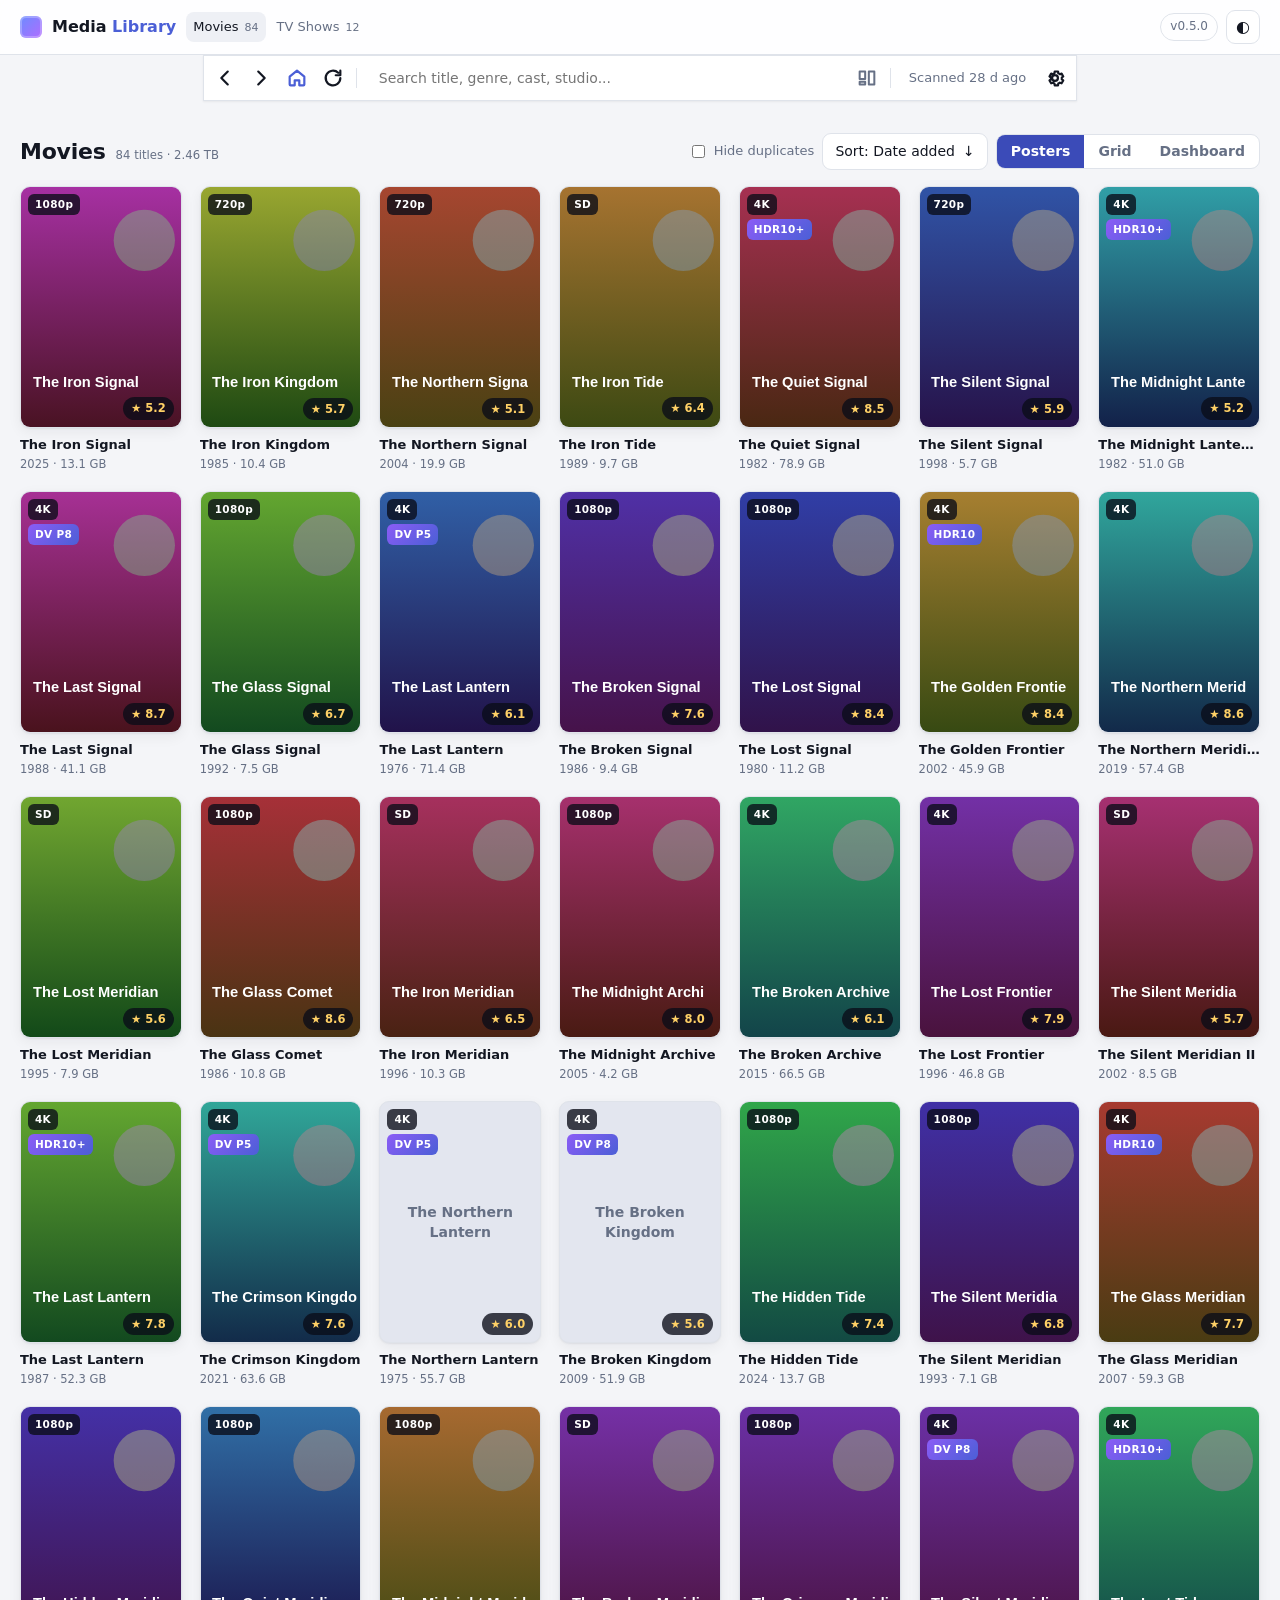
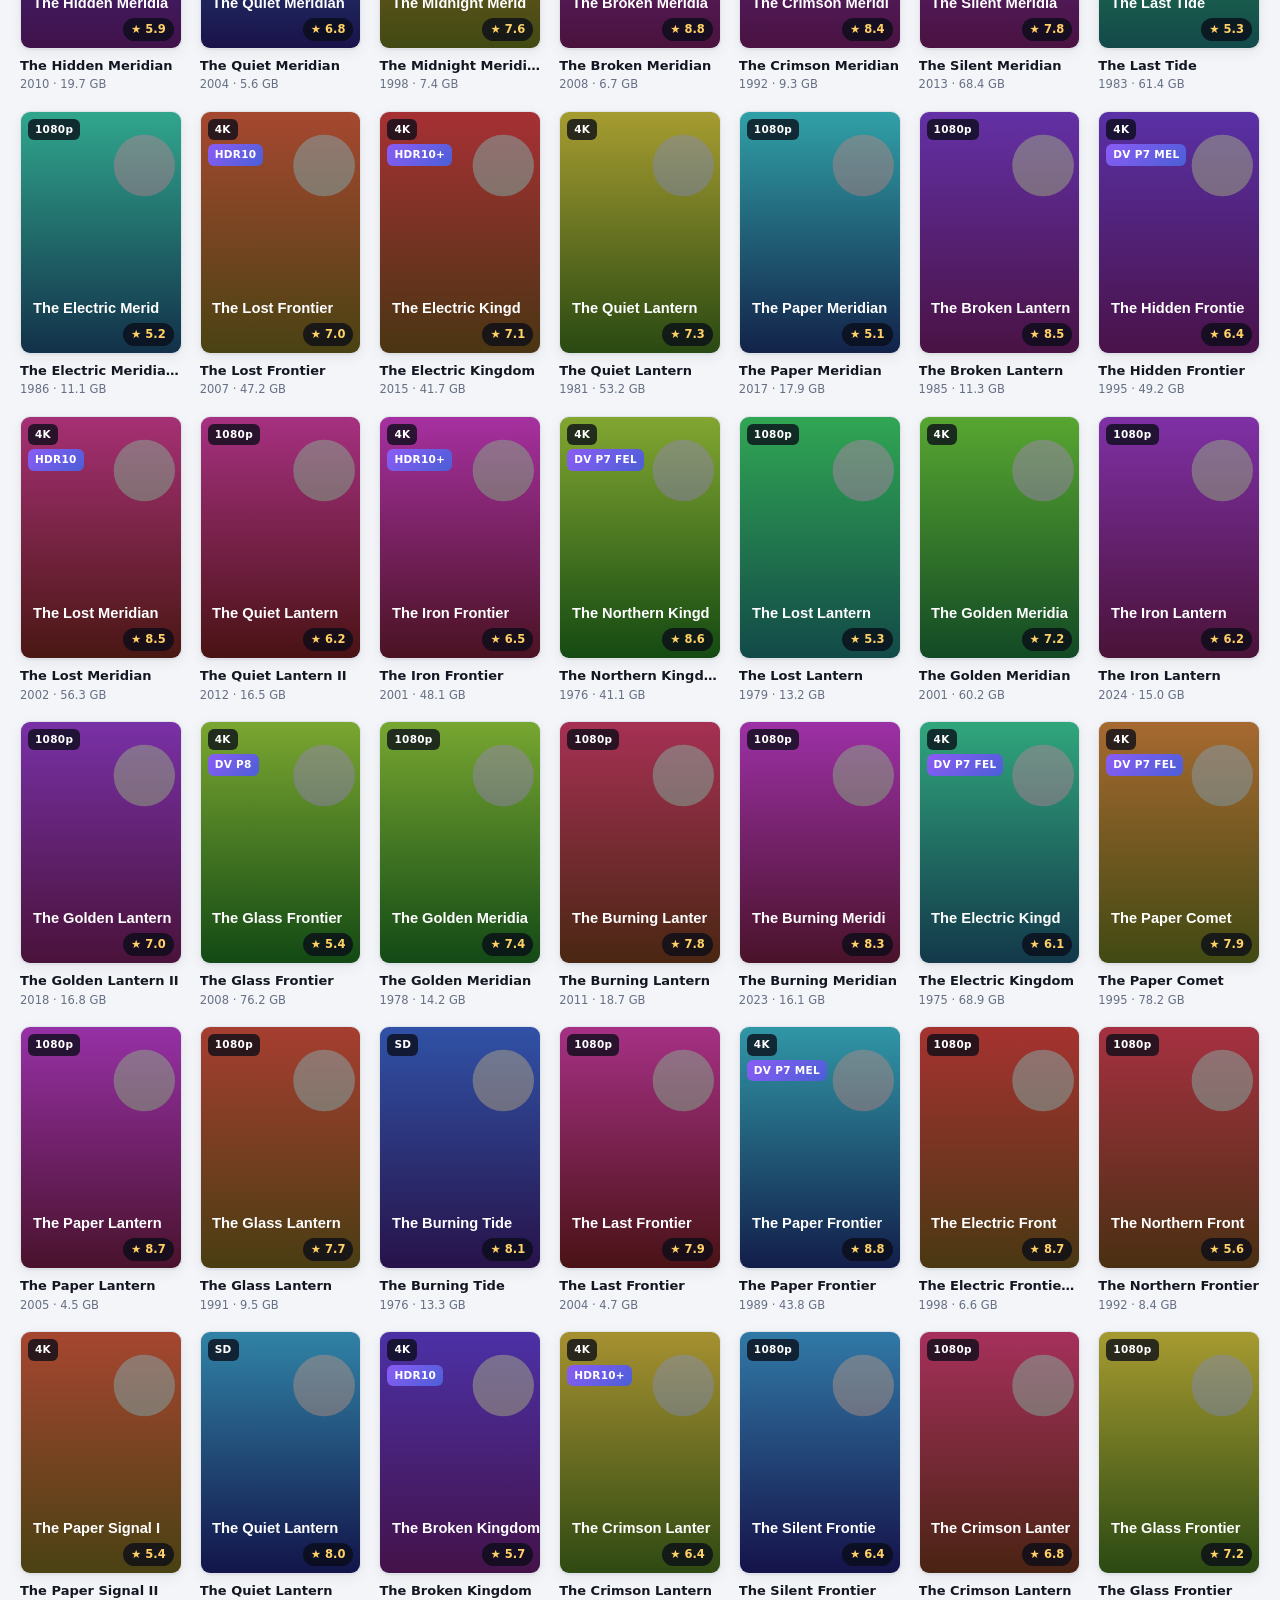
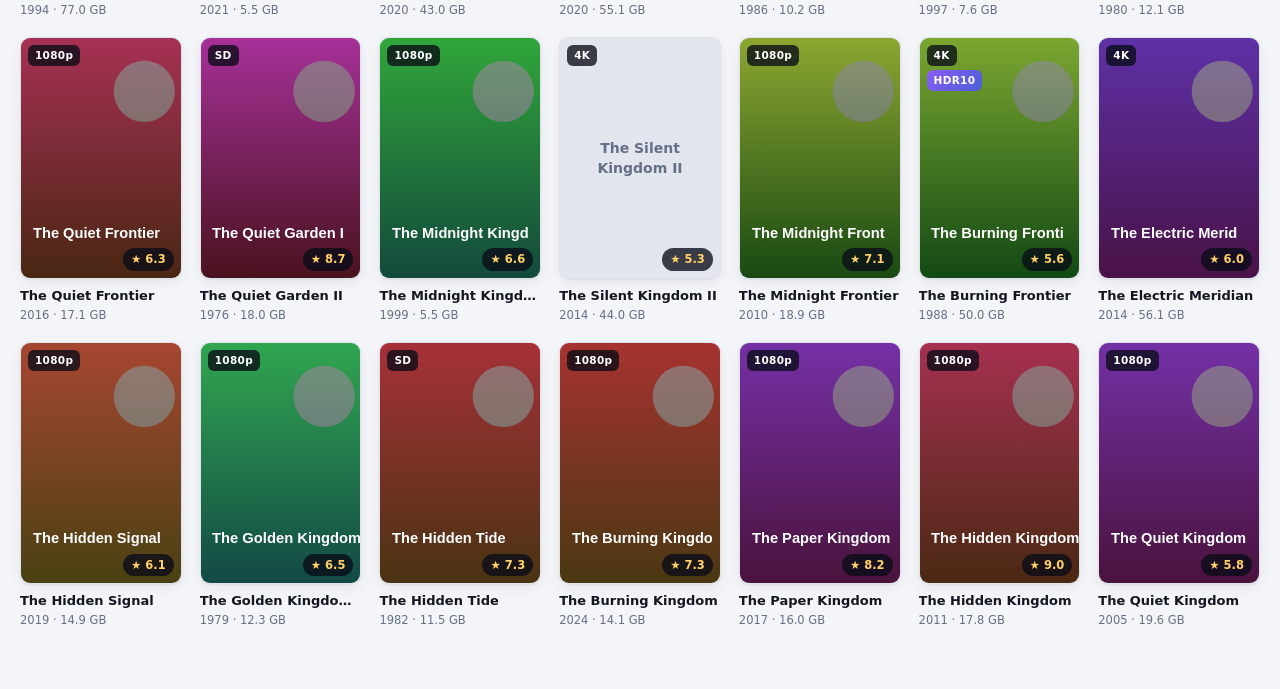
==== commit d48e58a9: "Feature - View controls: Dashboard per tab next to Grid, pick a sort again to reverse it, poster siz" ====
--- a/ui/index.html
+++ b/ui/index.html
@@ -23,7 +23,6 @@
       <nav id="nav" class="nav" aria-label="Sections">
         <a href="#/movies" data-route="movies">Movies <span class="nav-count" id="count-movies"></span></a>
         <a href="#/tv" data-route="tv">TV Shows <span class="nav-count" id="count-tv"></span></a>
-        <a href="#/stats" data-route="stats">Stats</a>
       </nav>
       <div class="topbar-right">
         <button id="btn-version" class="ver-btn" type="button" hidden title="Check for updates"></button>
@@ -43,13 +42,23 @@
         <div class="psearch">
           <input id="psearch" type="search" placeholder="Search title, genre, cast, studio..." autocomplete="off" spellcheck="false" aria-label="Search the library">
         </div>
+        <button id="btn-size" class="np-btn" type="button" title="Poster size" aria-label="Poster size" hidden><svg viewBox="0 0 24 24" width="22" height="22" aria-hidden="true"><path d="M4 5h6v8H4zM14 5h6v14h-6zM4 16h6v3H4z" fill="none" stroke="currentColor" stroke-width="2.2" stroke-linejoin="round"/></svg></button>
         <span class="np-sep" aria-hidden="true"></span>
         <button id="live-status" class="live-status np-live" type="button" title=""></button>
         <button id="btn-settings" class="np-btn" type="button" title="Settings" aria-label="Settings"><svg viewBox="0 0 24 24" width="22" height="22" aria-hidden="true"><path d="M12 15.2a3.2 3.2 0 1 0 0-6.4 3.2 3.2 0 0 0 0 6.4zM19.4 13.5l1.6 1.2-1.8 3.1-1.9-.7a7.6 7.6 0 0 1-1.7 1l-.3 2h-3.6l-.3-2a7.6 7.6 0 0 1-1.7-1l-1.9.7-1.8-3.1 1.6-1.2a7.7 7.7 0 0 1 0-2l-1.6-1.2 1.8-3.1 1.9.7a7.6 7.6 0 0 1 1.7-1l.3-2h3.6l.3 2a7.6 7.6 0 0 1 1.7 1l1.9-.7 1.8 3.1-1.6 1.2a7.7 7.7 0 0 1 0 2z" fill="none" stroke="currentColor" stroke-width="2.4" stroke-linecap="round" stroke-linejoin="round"/></svg></button>
       </div>
     </div>
     </div>
-    <main id="view" class="view" tabindex="-1"></main>
+    <div id="frame" class="view-frame">
+      <div class="wgrip left" data-side="left" title="Drag to change the width" hidden></div>
+      <main id="view" class="view" tabindex="-1"></main>
+      <div class="wgrip right" data-side="right" title="Drag to change the width" hidden></div>
+    </div>
+    <div id="sizepop" class="sizepop card" hidden>
+      <label for="size-range">Poster size <b id="size-val">100%</b></label>
+      <input id="size-range" type="range" min="50" max="200" step="5" value="100">
+      <button id="size-reset" class="btn" type="button">100%</button>
+    </div>
   </div>
   <div id="overlay-root"></div>
   <div id="toasts" class="toasts" aria-live="polite"></div>
--- a/ui/css/mmlm.css
+++ b/ui/css/mmlm.css
@@ -1,10 +1,30 @@
 /* Modern Media Library Manager: the library views on top of the shared dash styles (app.css, unchanged apart from the
    accent colours). Every colour comes from the app.css tokens, so light and dark follow the theme. */
+[hidden] { display: none !important; }
 :root { --poster-bg: #e3e6ef; --badge-bg: rgba(10,12,24,.78); --hdr-a: #8b5cf6; --hdr-b: #4b5fd6; --star: #b7791f; }
 @media (prefers-color-scheme: dark) { :root:not([data-theme="light"]) { --poster-bg: #1d2431; --star: #ffd166; } }
 :root[data-theme="dark"] { --poster-bg: #1d2431; --star: #ffd166; }
 
-.view { max-width: 1680px; }
+.view { max-width: none; }
+/* content width: full, a preset (16:9, 21:9, 32:9 of the window height) or dragged by hand (custom) */
+.view-frame { position: relative; width: 100%; max-width: var(--content-w, 100%); margin: 0 auto; flex: 1; }
+.wgrip { position: absolute; top: 0; bottom: 0; width: 14px; cursor: ew-resize; z-index: 5; }
+.wgrip.left { left: -7px; } .wgrip.right { right: -7px; }
+.wgrip::after { content: ""; position: absolute; top: 0; bottom: 0; left: 6px; width: 2px; background: var(--accent); opacity: 0; transition: opacity .15s; }
+.wgrip:hover::after, .wgrip.drag::after { opacity: .55; }
+body.dragging { cursor: ew-resize; user-select: none; }
+.sizepop { position: fixed; z-index: 40; display: flex; align-items: center; gap: 12px; padding: 10px 14px; box-shadow: var(--shadow); }
+.sizepop label { font-size: 13px; color: var(--muted); white-space: nowrap; }
+.sizepop label b { color: var(--text); display: inline-block; min-width: 42px; text-align: right; }
+.sizepop input { width: 220px; accent-color: var(--accent); }
+.sortbtn { position: relative; }
+.sortbtn > button { padding: 7px 12px; border-radius: 9px; border: 1px solid var(--line); background: var(--surface); color: var(--text); font: inherit; display: inline-flex; gap: 8px; align-items: center; }
+.sortbtn > button:hover { background: var(--surface2); }
+.sortmenu { position: absolute; right: 0; top: calc(100% + 4px); z-index: 30; min-width: 220px; padding: 6px; display: flex; flex-direction: column; }
+.sortmenu button { text-align: left; border: 0; background: none; color: var(--text); padding: 7px 10px; border-radius: 7px; display: flex; justify-content: space-between; gap: 16px; font: inherit; }
+.sortmenu button:hover { background: var(--surface2); }
+.sortmenu button.on { color: var(--accent); font-weight: 600; }
+.sortmenu small { color: var(--muted); font-weight: 400; }
 .nav-count { font-size: 11px; color: var(--muted); font-weight: 500; margin-left: 2px; }
 .nav-count:empty { display: none; }
 
@@ -22,7 +42,7 @@
 .fchip button { border: 0; background: color-mix(in srgb, var(--text) 10%, transparent); width: 18px; height: 18px; border-radius: 50%; font-size: 11px; line-height: 1; padding: 0; }
 
 /* poster wall */
-.wall { display: grid; grid-template-columns: repeat(auto-fill, minmax(150px, 1fr)); gap: 18px; }
+.wall { display: grid; grid-template-columns: repeat(auto-fill, minmax(calc(150px * var(--poster-scale, 1)), 1fr)); gap: calc(18px * var(--poster-scale, 1)); }
 .pc { cursor: pointer; transition: transform .16s; min-width: 0; background: none; border: 0; padding: 0; text-align: left; }
 .pc:hover, .pc:focus-visible { transform: translateY(-4px); outline: none; }
 .pc:focus-visible .pimg { box-shadow: 0 0 0 3px var(--accent); }
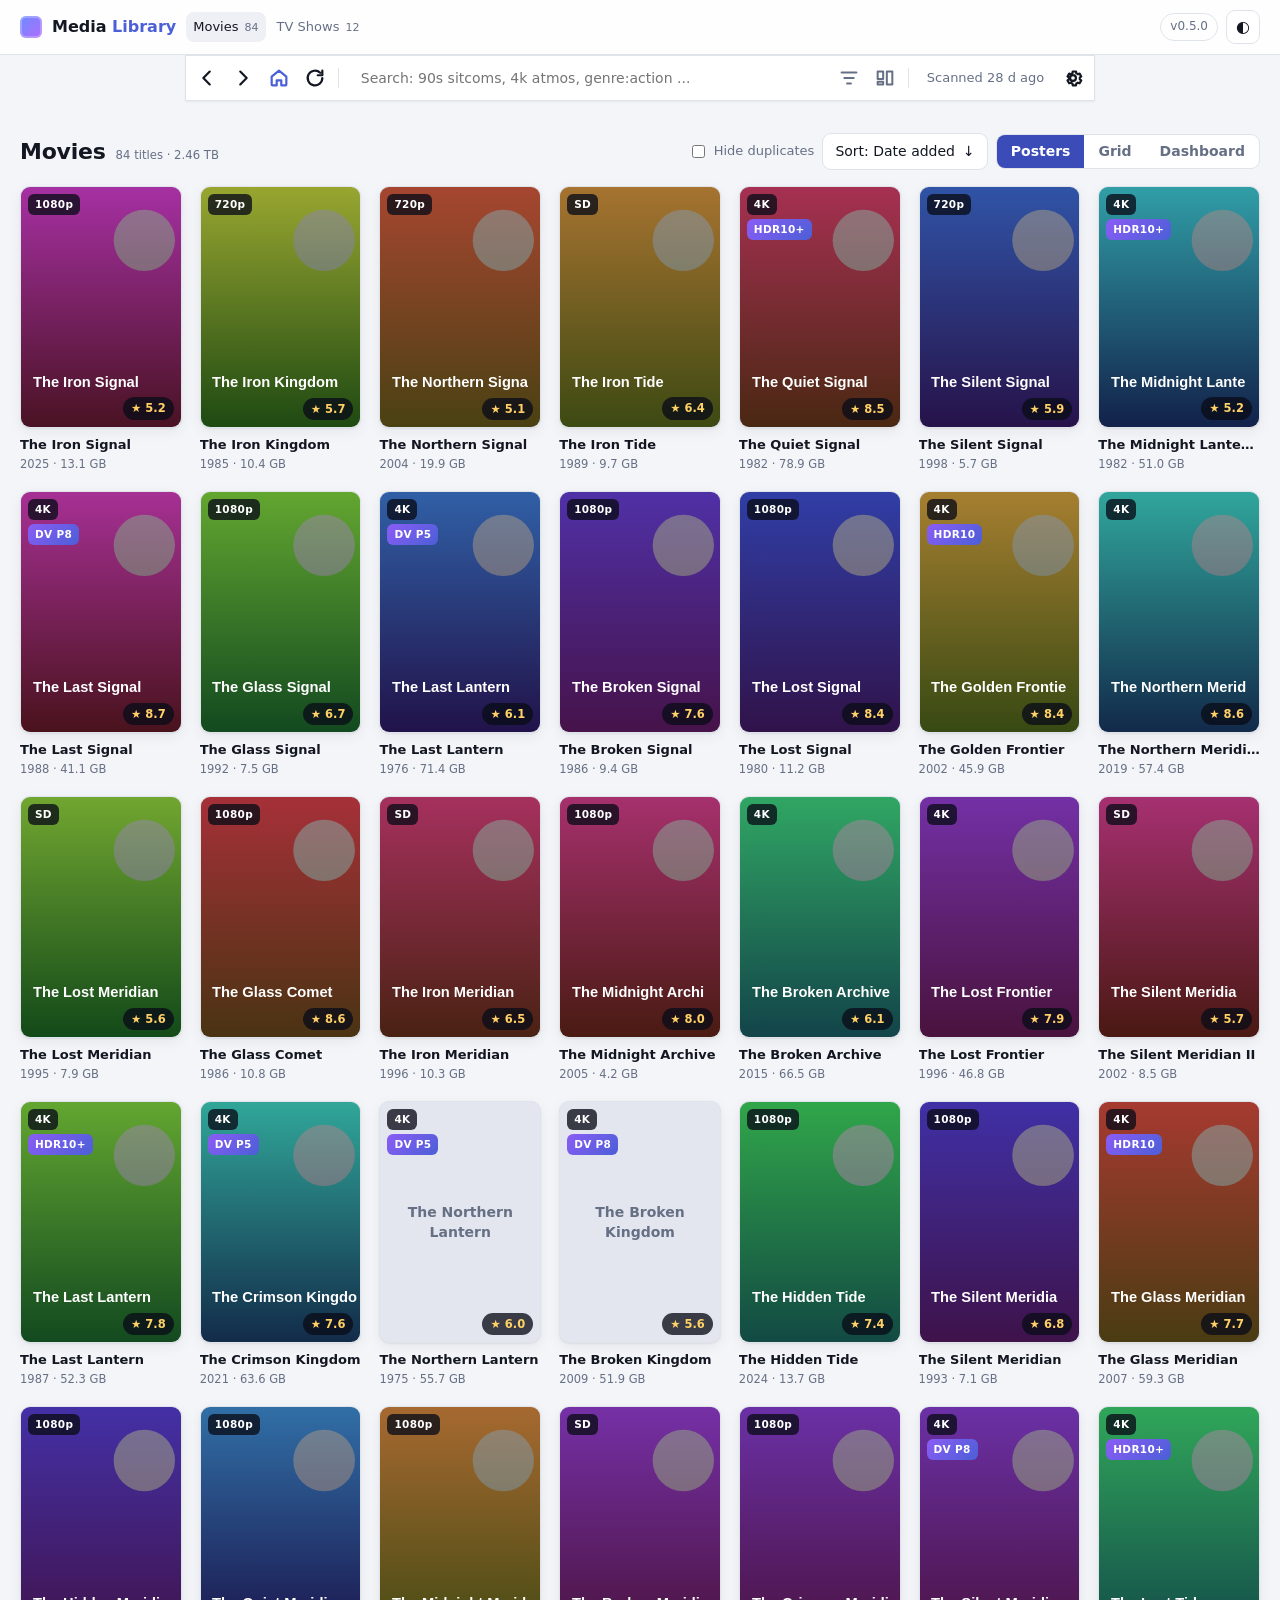
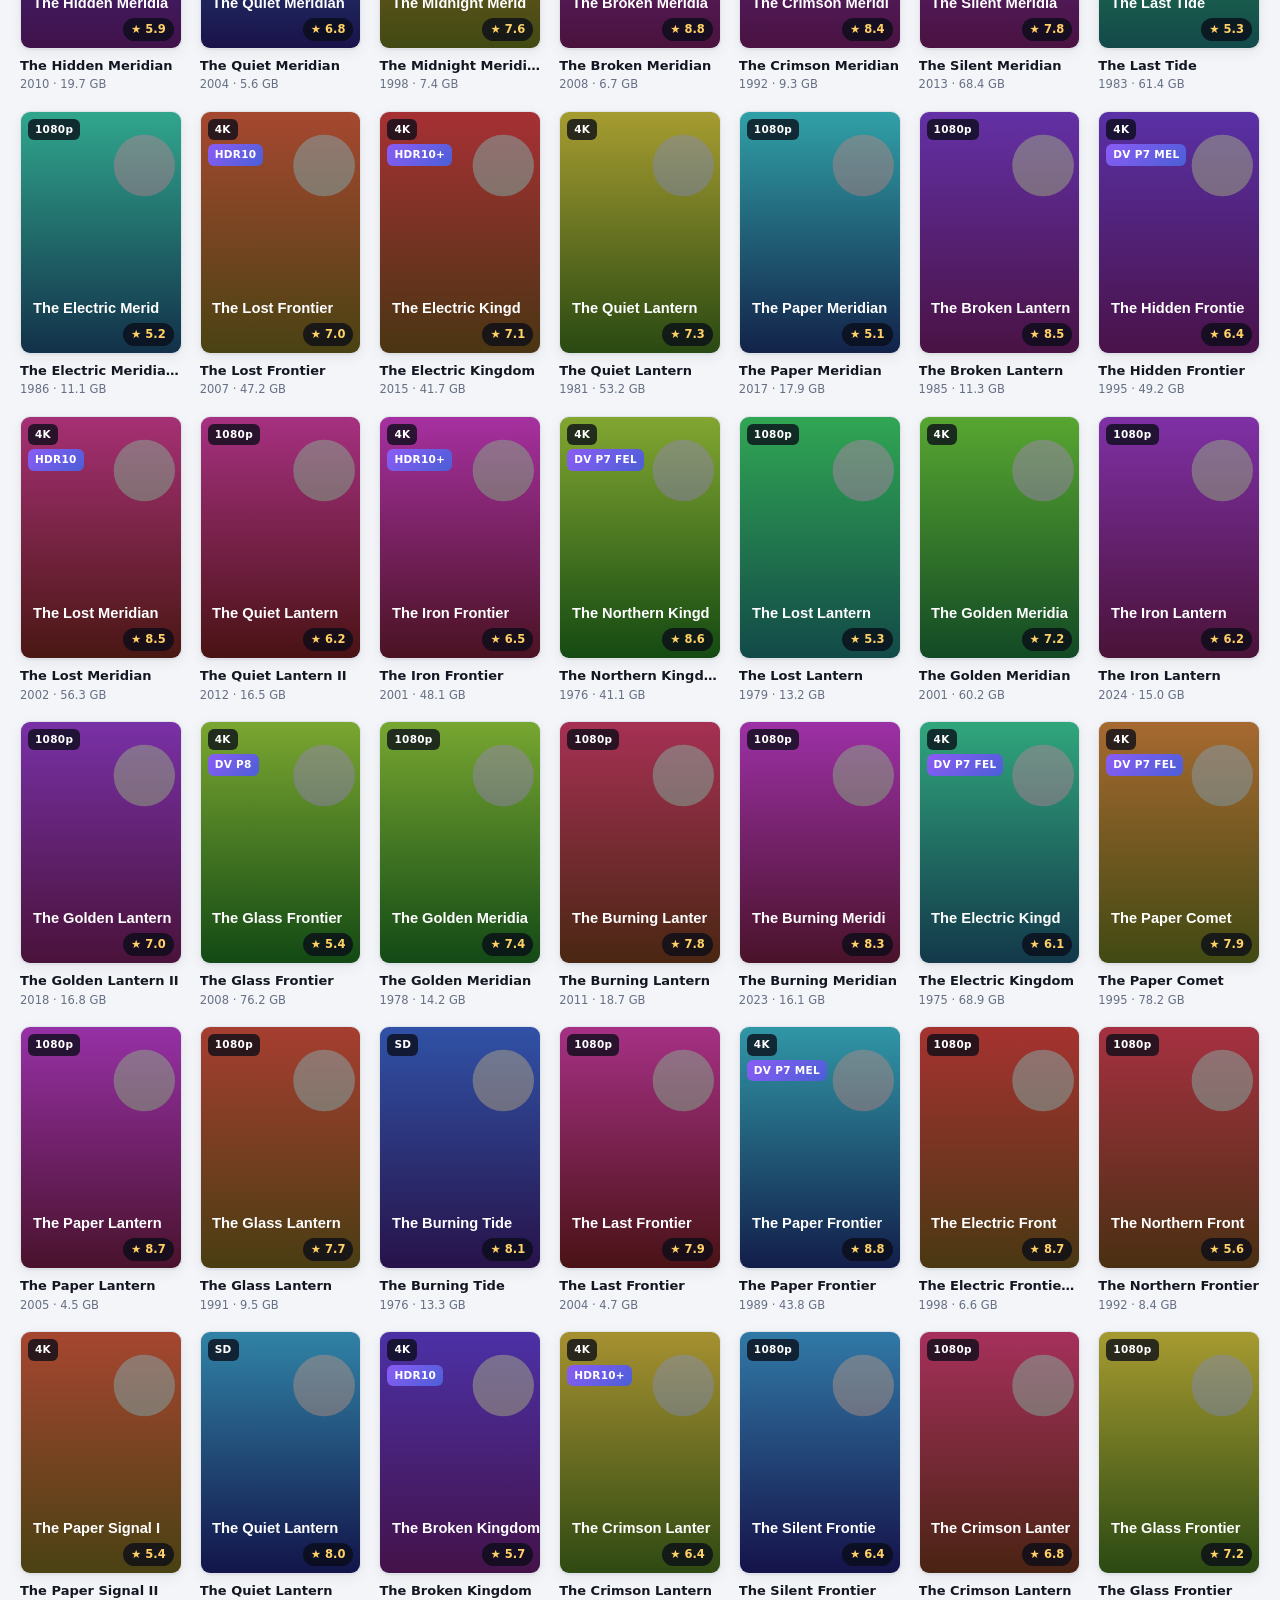
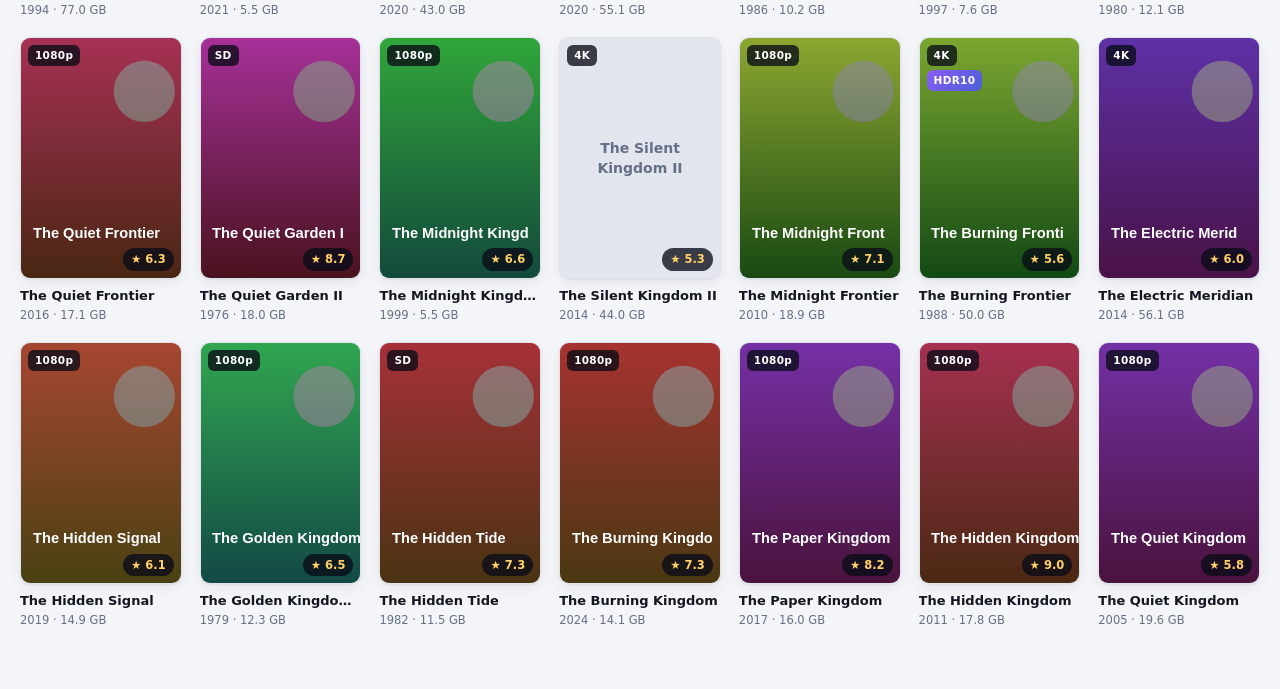
==== commit 9d4ae4d4: "Feature - Search: field searches (genre:action res:4k year:1990-1999 rating>8, -field to leave out)," ====
--- a/ui/index.html
+++ b/ui/index.html
@@ -40,8 +40,9 @@
         <button id="btn-refresh" class="np-btn" type="button" title="Scan this library from Plex (F5)" aria-label="Scan from Plex"><svg viewBox="0 0 24 24" width="22" height="22" aria-hidden="true"><path d="M20 12a8 8 0 1 1-2.34-5.66M20 4v5h-5" fill="none" stroke="currentColor" stroke-width="2.4" stroke-linecap="round" stroke-linejoin="round"/></svg></button>
         <span class="np-sep" aria-hidden="true"></span>
         <div class="psearch">
-          <input id="psearch" type="search" placeholder="Search title, genre, cast, studio..." autocomplete="off" spellcheck="false" aria-label="Search the library">
+          <input id="psearch" type="search" placeholder="Search: 90s sitcoms, 4k atmos, genre:action ..." autocomplete="off" spellcheck="false" aria-label="Search the library">
         </div>
+        <button id="btn-filter" class="np-btn" type="button" title="Advanced search: build your own filters" aria-label="Advanced search"><svg viewBox="0 0 24 24" width="22" height="22" aria-hidden="true"><path d="M4 6h16M7 12h10M10 18h4" fill="none" stroke="currentColor" stroke-width="2.4" stroke-linecap="round"/></svg></button>
         <button id="btn-size" class="np-btn" type="button" title="Poster size" aria-label="Poster size" hidden><svg viewBox="0 0 24 24" width="22" height="22" aria-hidden="true"><path d="M4 5h6v8H4zM14 5h6v14h-6zM4 16h6v3H4z" fill="none" stroke="currentColor" stroke-width="2.2" stroke-linejoin="round"/></svg></button>
         <span class="np-sep" aria-hidden="true"></span>
         <button id="live-status" class="live-status np-live" type="button" title=""></button>
--- a/ui/css/mmlm.css
+++ b/ui/css/mmlm.css
@@ -40,6 +40,10 @@
 .chips:empty { display: none; }
 .fchip { display: inline-flex; align-items: center; gap: 6px; padding: 4px 6px 4px 11px; border-radius: 999px; font-size: 12px; background: color-mix(in srgb, var(--accent) 14%, var(--surface)); border: 1px solid color-mix(in srgb, var(--accent) 45%, transparent); }
 .fchip button { border: 0; background: color-mix(in srgb, var(--text) 10%, transparent); width: 18px; height: 18px; border-radius: 50%; font-size: 11px; line-height: 1; padding: 0; }
+
+/* how the search was read */
+.qchips { display: flex; flex-wrap: wrap; gap: 6px; align-items: center; margin: -6px 0 14px; font-size: 12px; color: var(--muted); }
+.qchips b { font-weight: 600; color: var(--text); padding: 3px 10px; border-radius: 999px; background: color-mix(in srgb, var(--accent) 14%, var(--surface)); border: 1px solid color-mix(in srgb, var(--accent) 40%, transparent); }
 
 /* poster wall */
 .wall { display: grid; grid-template-columns: repeat(auto-fill, minmax(calc(150px * var(--poster-scale, 1)), 1fr)); gap: calc(18px * var(--poster-scale, 1)); }
@@ -210,3 +214,12 @@
   #topbar { gap: 10px; padding: 10px 12px; overflow-x: auto; }
   .brand-text { display: none; }
 }
+/* advanced search */
+.card.modal.adv-host { width: min(820px, 100%); }
+.adv-rows { display: flex; flex-direction: column; gap: 8px; margin: 12px 0; }
+.adv-row { display: grid; grid-template-columns: minmax(150px, 1.2fr) minmax(120px, .9fr) 1.4fr auto auto; gap: 8px; align-items: center; }
+.adv-row input:not([hidden]) + input[hidden] + button { grid-column: 5; }
+.adv select, .adv input[type=text] { padding: 8px 10px; border-radius: 8px; border: 1px solid var(--line); background: var(--surface); color: var(--text); font: inherit; min-width: 0; }
+.adv-label { display: grid; gap: 6px; font-size: 13px; color: var(--muted); }
+.adv-actions { display: flex; justify-content: flex-end; gap: 8px; margin-top: 16px; }
+@media (max-width: 640px) { .adv-row { grid-template-columns: 1fr 1fr; } }
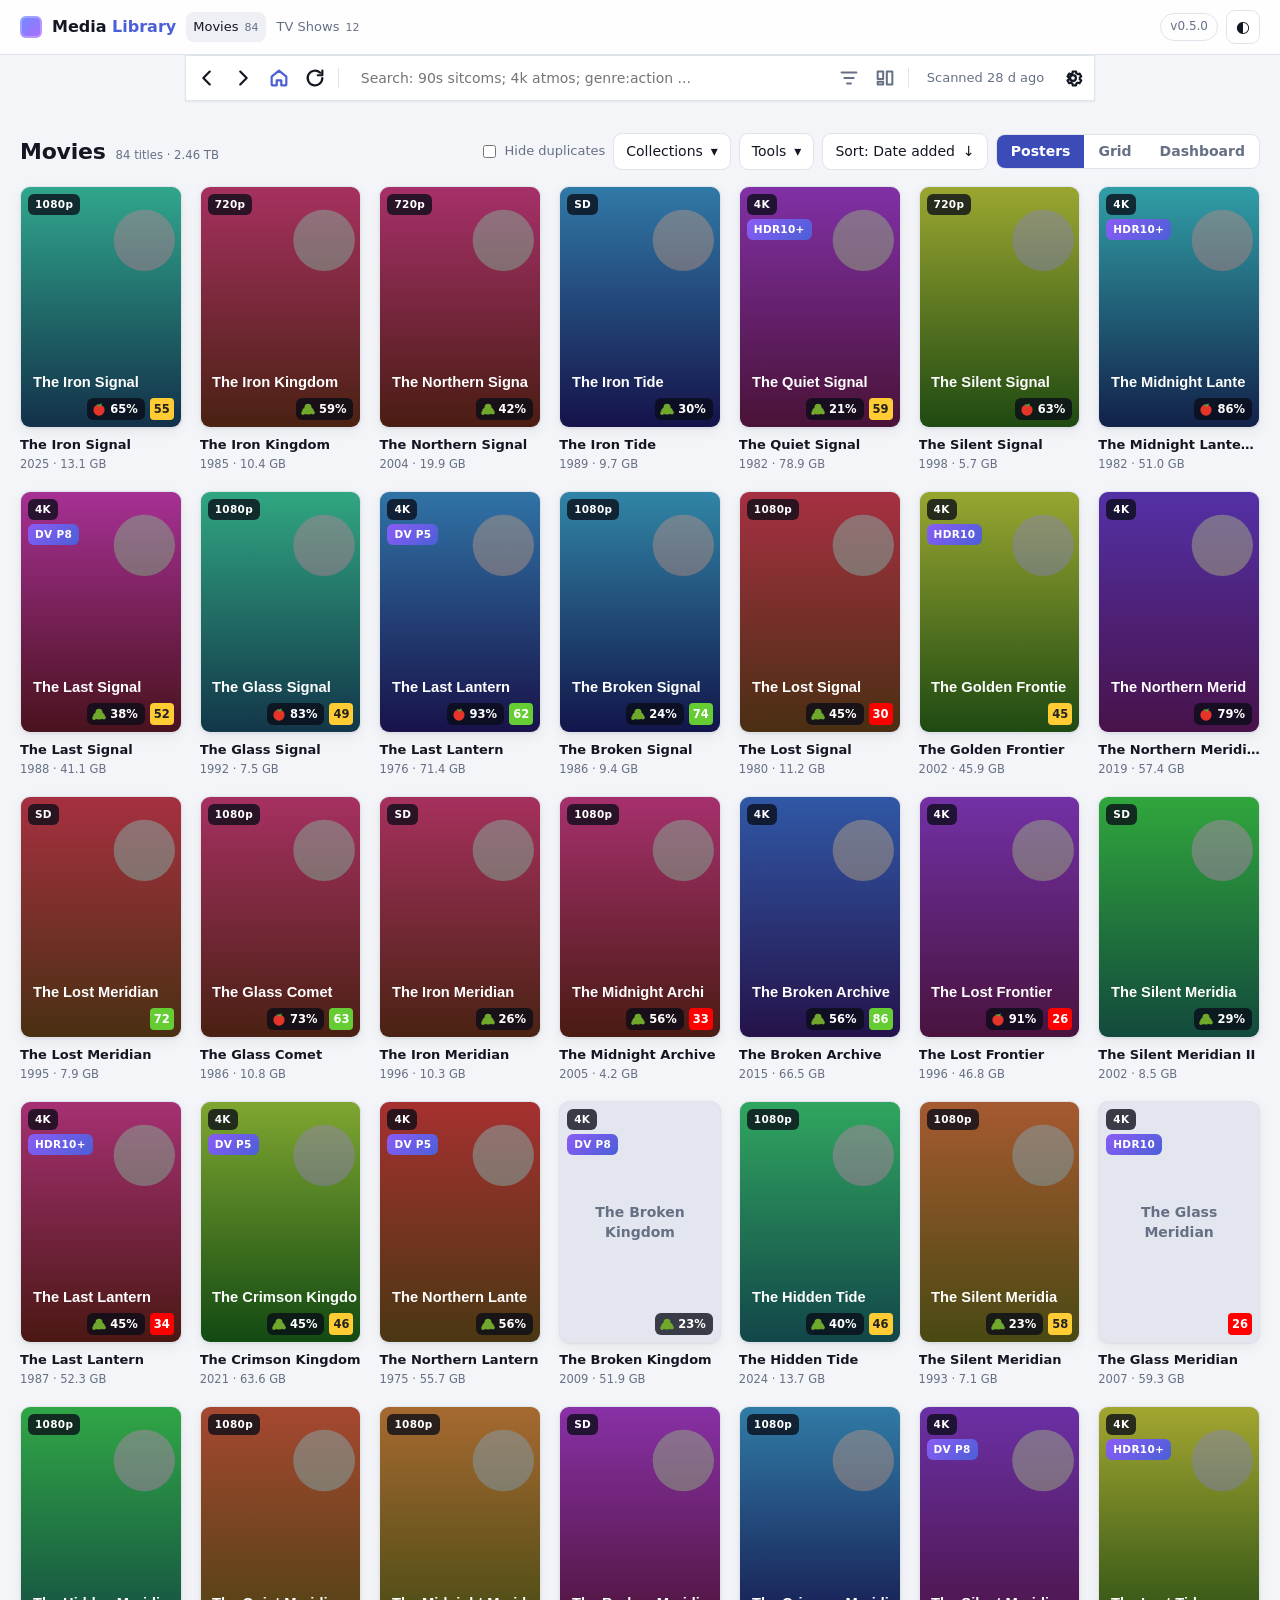
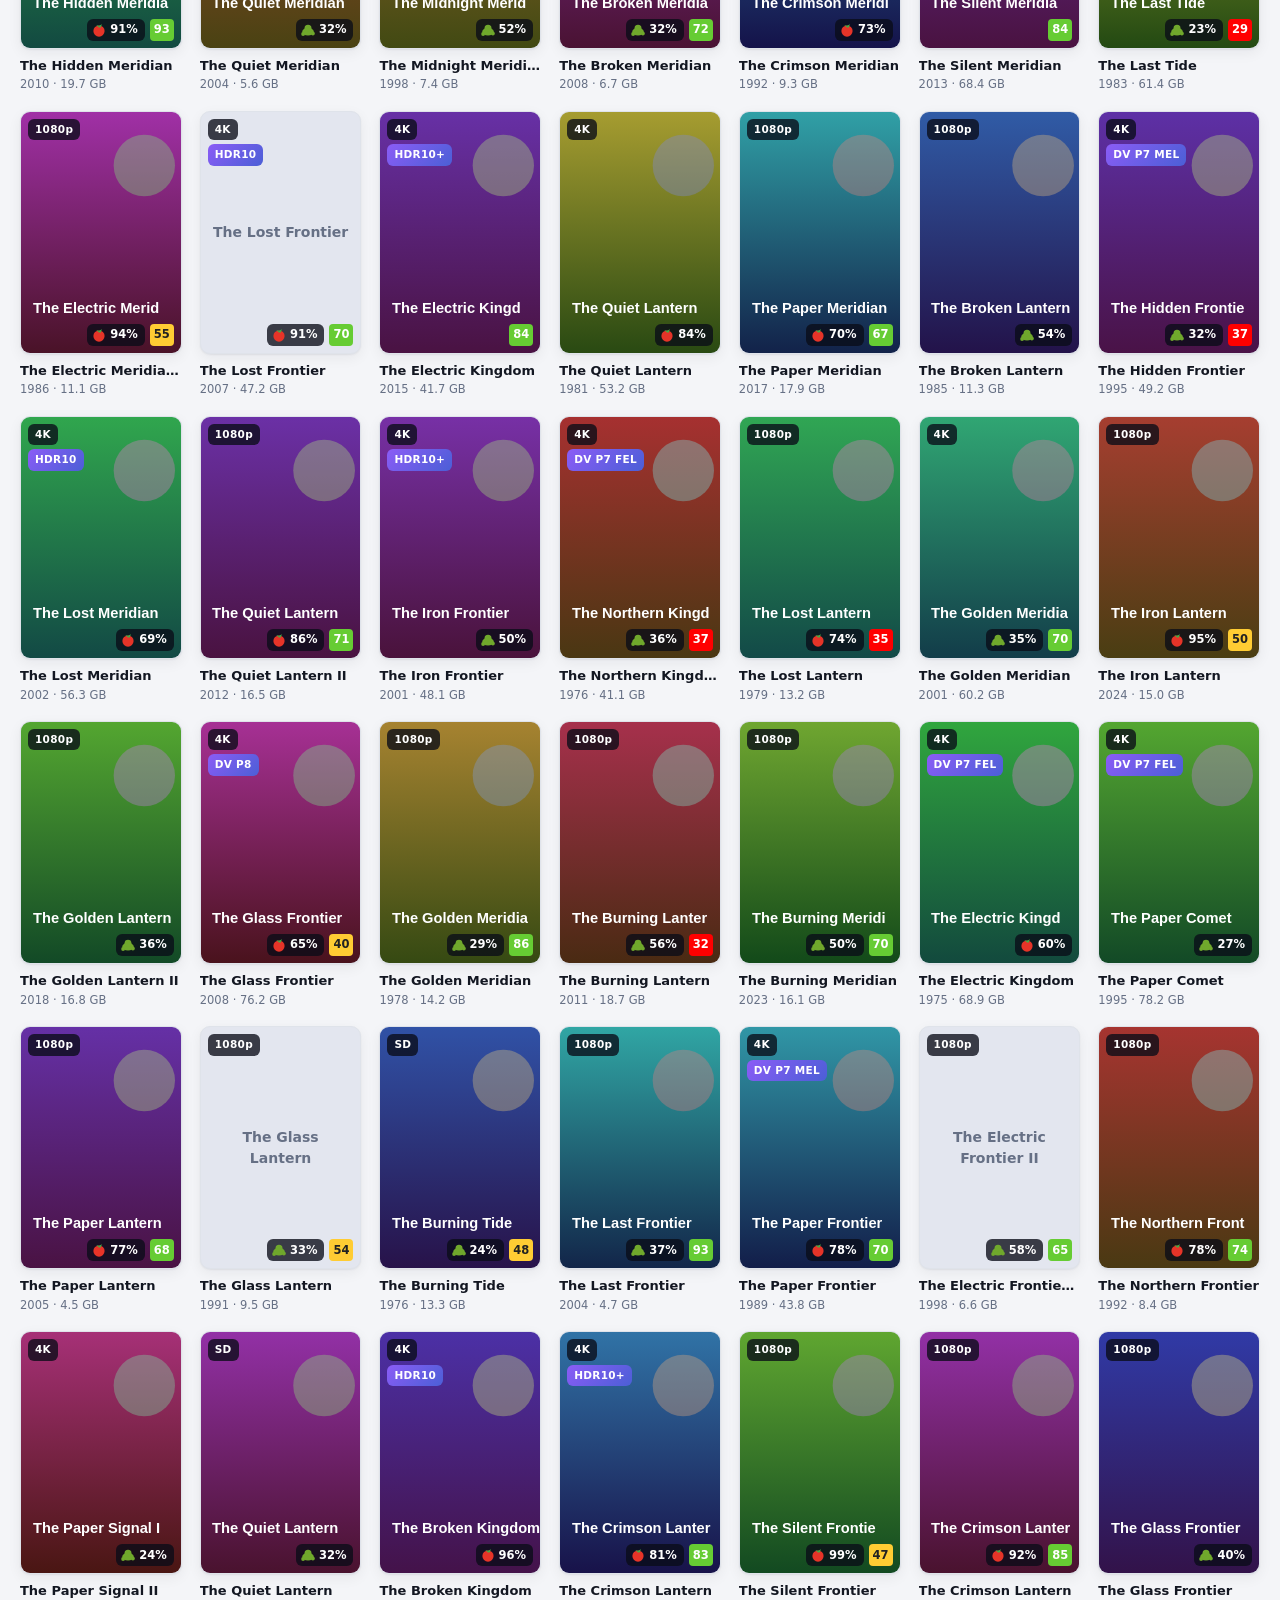
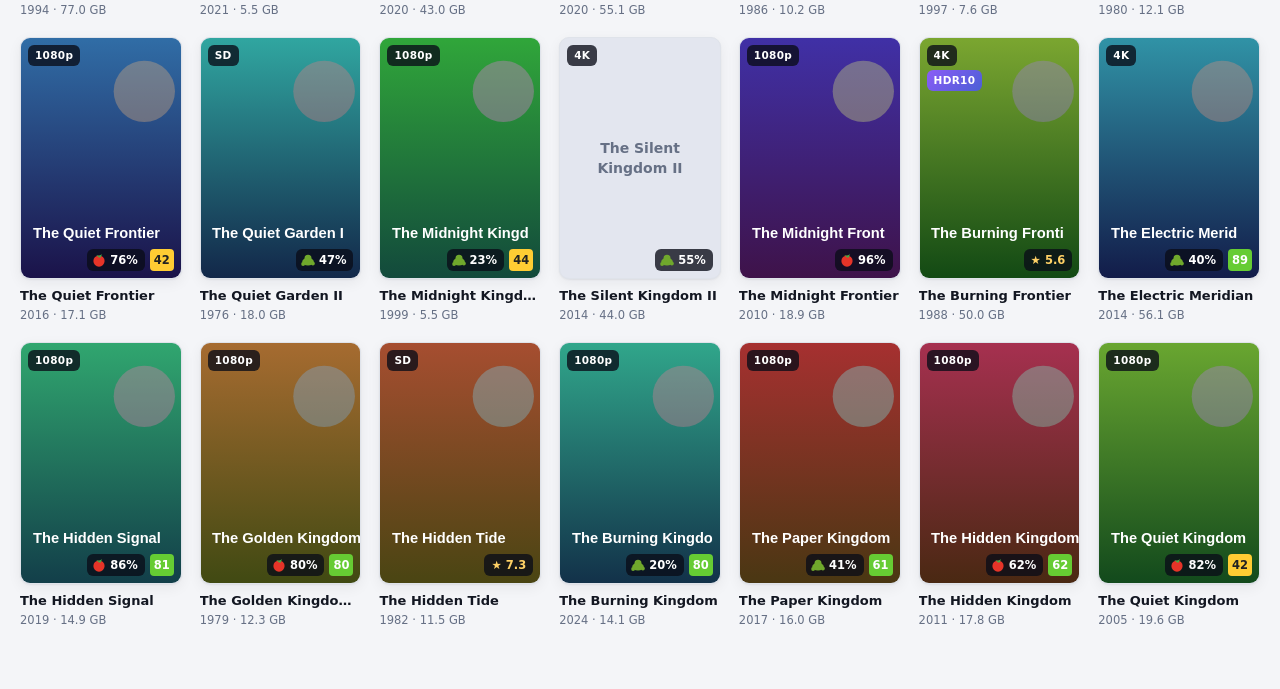
==== commit bc26b105: "Feature - Search: several filters separated by semicolons (4k; genre:action; 90s), all must match Co" ====
--- a/ui/index.html
+++ b/ui/index.html
@@ -40,7 +40,7 @@
         <button id="btn-refresh" class="np-btn" type="button" title="Scan this library from Plex (F5)" aria-label="Scan from Plex"><svg viewBox="0 0 24 24" width="22" height="22" aria-hidden="true"><path d="M20 12a8 8 0 1 1-2.34-5.66M20 4v5h-5" fill="none" stroke="currentColor" stroke-width="2.4" stroke-linecap="round" stroke-linejoin="round"/></svg></button>
         <span class="np-sep" aria-hidden="true"></span>
         <div class="psearch">
-          <input id="psearch" type="search" placeholder="Search: 90s sitcoms, 4k atmos, genre:action ..." autocomplete="off" spellcheck="false" aria-label="Search the library">
+          <input id="psearch" type="search" placeholder="Search: 90s sitcoms; 4k atmos; genre:action ..." autocomplete="off" spellcheck="false" aria-label="Search the library">
         </div>
         <button id="btn-filter" class="np-btn" type="button" title="Advanced search: build your own filters" aria-label="Advanced search"><svg viewBox="0 0 24 24" width="22" height="22" aria-hidden="true"><path d="M4 6h16M7 12h10M10 18h4" fill="none" stroke="currentColor" stroke-width="2.4" stroke-linecap="round"/></svg></button>
         <button id="btn-size" class="np-btn" type="button" title="Poster size" aria-label="Poster size" hidden><svg viewBox="0 0 24 24" width="22" height="22" aria-hidden="true"><path d="M4 5h6v8H4zM14 5h6v14h-6zM4 16h6v3H4z" fill="none" stroke="currentColor" stroke-width="2.2" stroke-linejoin="round"/></svg></button>
--- a/ui/css/mmlm.css
+++ b/ui/css/mmlm.css
@@ -57,6 +57,14 @@
 .b { font-size: 10.5px; font-weight: 700; letter-spacing: .3px; padding: 3px 7px; border-radius: 6px; background: var(--badge-bg); color: #fff; }
 .b-hdr { background: linear-gradient(135deg, var(--hdr-a), var(--hdr-b)); }
 .rt { position: absolute; right: 7px; bottom: 7px; font-size: 11.5px; font-weight: 700; padding: 3px 8px; border-radius: 999px; background: var(--badge-bg); color: #ffd166; }
+/* scores on a poster: RT tomato + %, Metacritic square (its own colours), or the IMDb star */
+.scores { position: absolute; right: 7px; bottom: 7px; display: flex; gap: 5px; align-items: center; }
+.scores > span { display: inline-flex; align-items: center; gap: 4px; height: 22px; font-size: 11.5px; font-weight: 700; border-radius: 6px; font-variant-numeric: tabular-nums; }
+.sb-rt, .sb-im { padding: 0 7px 0 5px; background: var(--badge-bg); color: #fff; }
+.sb-im { color: #ffd166; padding-left: 7px; }
+.sb-rt svg { width: 14px; height: 14px; }
+.sb-mc { min-width: 24px; justify-content: center; padding: 0 4px; border-radius: 4px !important; }
+.sb-mc.g { background: #66cc33; color: #fff; } .sb-mc.y { background: #ffcc33; color: #222; } .sb-mc.r { background: #ff0000; color: #fff; }
 .pt { margin-top: 8px; font-size: 13px; font-weight: 600; overflow: hidden; text-overflow: ellipsis; white-space: nowrap; }
 .ps { font-size: 11.5px; color: var(--muted); margin-top: 1px; overflow: hidden; text-overflow: ellipsis; white-space: nowrap; }
 .wall-more { height: 1px; }
@@ -167,11 +175,11 @@
 .hbar { display: grid; grid-template-columns: minmax(80px, 32%) 1fr 64px; gap: 10px; align-items: center; font-size: 12.5px; cursor: pointer; padding: 2px 4px; border-radius: 8px; }
 .hbar:hover { background: var(--surface2); }
 .hbar.dim { opacity: .38; }
-.bars.wide .hbar { grid-template-columns: minmax(150px, 62%) 1fr 40px; }
+.bars.wide .hbar { grid-template-columns: minmax(120px, 48%) 1fr minmax(44px, auto); }
 .bl { overflow: hidden; text-overflow: ellipsis; white-space: nowrap; }
 .bt { height: 10px; border-radius: 6px; background: var(--surface2); overflow: hidden; }
 .bf { height: 100%; border-radius: 6px; }
-.bv { text-align: right; color: var(--muted); font-variant-numeric: tabular-nums; }
+.bv { text-align: right; color: var(--muted); font-variant-numeric: tabular-nums; white-space: nowrap; }
 .cols { display: flex; align-items: flex-end; gap: 6px; min-height: 170px; }
 .col { flex: 1; min-width: 0; display: flex; flex-direction: column; justify-content: flex-end; align-items: center; gap: 5px; cursor: pointer; padding: 2px 0; border-radius: 8px; }
 .col:hover { background: var(--surface2); }
@@ -223,3 +231,133 @@
 .adv-label { display: grid; gap: 6px; font-size: 13px; color: var(--muted); }
 .adv-actions { display: flex; justify-content: flex-end; gap: 8px; margin-top: 16px; }
 @media (max-width: 640px) { .adv-row { grid-template-columns: 1fr 1fr; } }
+/* collections */
+.colpop { position: absolute; z-index: 45; min-width: 260px; margin-top: 6px; gap: 2px; }
+.colrow { display: flex; gap: 8px; align-items: center; padding: 6px 8px; border-radius: 7px; font-size: 13px; cursor: pointer; }
+.colrow:hover { background: var(--surface2); }
+.colnew { display: flex; gap: 6px; padding: 4px; }
+.colnew input, .colmgr-row input { flex: 1; min-width: 0; padding: 7px 9px; border-radius: 8px; border: 1px solid var(--line); background: var(--surface); color: var(--text); font: inherit; }
+.colpop hr, .adv hr { border: 0; border-top: 1px solid var(--line); margin: 6px 0; }
+.colmgr { display: flex; flex-direction: column; gap: 6px; max-height: 46vh; overflow: auto; }
+.colmgr-row { display: grid; grid-template-columns: 1fr 1.4fr auto auto auto; gap: 8px; align-items: center; }
+.colmgr-row small { white-space: nowrap; }
+.addcol { position: relative; display: inline-block; }
+.addcol .colpop { left: 0; top: 100%; }
+@media (max-width: 640px) { .colmgr-row { grid-template-columns: 1fr 1fr; } }
+
+/* series view: a gradient from the season poster's colours, white text, a raised info card (Plex-style) */
+.series { --s1: hsl(220 14% 26%); --s2: hsl(220 14% 15%); --s3: hsl(220 14% 9%);
+  color: #fff; margin: 0 0 28px; padding: 20px 28px 36px; border-radius: 22px;
+  box-shadow: 0 24px 60px rgba(0,0,0,.35), 0 0 0 1px rgba(255,255,255,.06) inset;
+  background: linear-gradient(165deg, var(--s1) 0%, var(--s2) 48%, var(--s3) 100%); transition: background .4s; }
+.series .ph { color: rgba(255,255,255,.7); background: rgba(255,255,255,.06); }
+.sv-top { display: flex; justify-content: space-between; align-items: center; gap: 12px; flex-wrap: wrap; margin-bottom: 14px; }
+.sv-back { color: rgba(255,255,255,.85); text-decoration: none; font-weight: 600; }
+.sv-back:hover { color: #fff; text-decoration: underline; }
+.sv-actions { display: flex; gap: 10px; align-items: center; flex-wrap: wrap; }
+.sv-actions small { color: rgba(255,255,255,.7); }
+.sv-btn { border: 1px solid rgba(255,255,255,.28); background: rgba(255,255,255,.08); color: #fff; padding: 6px 12px; border-radius: 9px; font: inherit; font-size: 13px; }
+.sv-btn:hover { background: rgba(255,255,255,.16); }
+.sv-btn[disabled] { opacity: .5; }
+.sv-progress { width: 120px; height: 5px; border-radius: 3px; background: rgba(255,255,255,.18); overflow: hidden; }
+.sv-progress span { display: block; height: 100%; background: #fff; transition: width .3s; }
+.sv-error { background: rgba(225,29,72,.25); border: 1px solid rgba(255,77,106,.6); padding: 8px 12px; border-radius: 10px; margin-bottom: 12px; }
+.sv-head { display: grid; grid-template-columns: 220px 1fr; gap: 28px; align-items: start; }
+.sv-poster { position: relative; aspect-ratio: 2/3; border-radius: 14px; overflow: hidden; box-shadow: 0 18px 40px rgba(0,0,0,.45); background: rgba(255,255,255,.06); }
+.sv-poster img { width: 100%; height: 100%; object-fit: cover; display: block; }
+.sv-pnum { position: absolute; right: 6px; top: 6px; min-width: 20px; padding: 2px 6px; text-align: center; font-size: 11px; font-weight: 700; background: rgba(0,0,0,.75); border-radius: 6px; }
+.sv-main { min-width: 0; }
+.sv-main h1 { font-size: 30px; font-weight: 700; letter-spacing: -.01em; text-wrap: balance; }
+.sv-main h2 { font-size: 18px; font-weight: 600; color: rgba(255,255,255,.88); margin-top: 4px; }
+.sv-meta { display: flex; gap: 14px; align-items: center; flex-wrap: wrap; margin: 10px 0 14px; color: rgba(255,255,255,.75); font-size: 13px; }
+.stars i { font-style: normal; color: rgba(255,255,255,.28); font-size: 15px; }
+.stars i.on { color: #ffd166; } .stars i.half { color: #ffd166; opacity: .55; }
+.sv-seasons { display: flex; gap: 2px; overflow-x: auto; padding-bottom: 4px; background: rgba(0,0,0,.18); border-radius: 10px; scrollbar-width: thin; }
+.sv-seasons button { flex: none; min-width: 120px; text-align: left; border: 0; background: none; color: #fff; padding: 9px 12px 8px; border-bottom: 2px solid transparent; font: inherit; display: flex; flex-direction: column; gap: 2px; }
+.sv-seasons button b { font-size: 12.5px; font-weight: 600; }
+.sv-seasons button small { font-size: 11.5px; color: rgba(255,255,255,.65); }
+.sv-seasons button:hover { background: rgba(255,255,255,.08); }
+.sv-seasons button.on { border-bottom-color: #fff; background: rgba(255,255,255,.12); }
+.sv-row { display: grid; grid-template-columns: minmax(230px, 290px) 1fr; gap: 24px; margin-top: 18px; align-items: start; }
+/* the info card "bumps out": lifted, tinted with the poster colour, a soft glow */
+.sv-info { padding: 14px 16px 12px; border-radius: 10px; background: color-mix(in srgb, var(--s1) 70%, #fff 10%); border: 1px solid rgba(255,255,255,.18);
+  box-shadow: 0 14px 34px rgba(0,0,0,.45), 0 0 0 1px rgba(0,0,0,.2); transform: translateY(-4px); }
+.sv-info h4 { font-size: 11px; letter-spacing: .12em; text-transform: uppercase; color: rgba(255,255,255,.9); margin-bottom: 8px; }
+.sv-info dl { display: grid; grid-template-columns: 1fr auto; gap: 5px 16px; font-size: 13px; }
+.sv-info dt { color: rgba(255,255,255,.72); } .sv-info dd { margin: 0; text-align: right; font-weight: 600; font-variant-numeric: tabular-nums; }
+.sv-info dd small { font-weight: 400; color: rgba(255,255,255,.65); }
+.sv-about p { color: rgba(255,255,255,.88); line-height: 1.6; max-width: 72ch; margin-top: 10px; font-size: 14px; }
+.sv-chip { display: inline-block; font-size: 11.5px; padding: 3px 10px; margin: 0 6px 6px 0; border-radius: 999px; background: rgba(255,255,255,.12); border: 1px solid rgba(255,255,255,.22); }
+.sv-h { font-size: 18px; font-weight: 700; margin: 30px 0 12px; }
+.sv-eps { display: grid; grid-template-columns: repeat(auto-fill, minmax(calc(260px * var(--poster-scale, 1)), 1fr)); gap: 18px 16px; }
+.sv-ep { border: 0; background: none; color: #fff; padding: 0; text-align: left; cursor: pointer; min-width: 0; }
+.sv-ep.missing { opacity: .55; cursor: default; }
+.sv-still { position: relative; aspect-ratio: 16/9; border-radius: 10px; overflow: hidden; background: rgba(255,255,255,.06); box-shadow: 0 8px 20px rgba(0,0,0,.35); }
+.sv-still img { width: 100%; height: 100%; object-fit: cover; display: block; transition: transform .2s; }
+.sv-ep:hover .sv-still img { transform: scale(1.03); }
+.sv-ep:focus-visible { outline: 2px solid #fff; outline-offset: 3px; }
+.sv-check { position: absolute; right: 6px; top: 6px; width: 22px; height: 22px; display: grid; place-items: center; font-size: 13px; font-weight: 700; background: rgba(0,0,0,.78); border-radius: 6px; }
+.sv-part { position: absolute; left: 0; bottom: 0; height: 4px; background: #e5a00d; }
+.sv-et { margin-top: 8px; font-size: 13px; font-weight: 600; overflow: hidden; text-overflow: ellipsis; white-space: nowrap; }
+.sv-es { font-size: 12px; color: rgba(255,255,255,.65); margin-top: 2px; overflow: hidden; text-overflow: ellipsis; white-space: nowrap; }
+.sv-cast { display: flex; gap: 22px; overflow-x: auto; padding-bottom: 8px; scrollbar-width: thin; }
+.sv-person { flex: none; width: 112px; text-align: center; }
+.sv-face { width: 104px; height: 104px; margin: 0 auto 8px; border-radius: 50%; overflow: hidden; background: rgba(255,255,255,.1); display: grid; place-items: center; font-size: 34px; font-weight: 700; box-shadow: 0 8px 20px rgba(0,0,0,.35); }
+.sv-face img { width: 100%; height: 100%; object-fit: cover; }
+.sv-person b { display: block; font-size: 12.5px; font-weight: 600; overflow: hidden; text-overflow: ellipsis; white-space: nowrap; }
+.sv-person small { display: block; font-size: 11.5px; color: rgba(255,255,255,.65); overflow: hidden; text-overflow: ellipsis; white-space: nowrap; }
+.sv-related { display: flex; gap: 16px; overflow-x: auto; padding-bottom: 8px; scrollbar-width: thin; }
+.sv-rel { flex: none; width: 130px; border: 0; background: none; color: #fff; padding: 0; text-align: left; cursor: pointer; }
+.sv-rel.notlib { cursor: default; opacity: .7; }
+.sv-rp { position: relative; aspect-ratio: 2/3; border-radius: 10px; overflow: hidden; background: rgba(255,255,255,.06); box-shadow: 0 8px 20px rgba(0,0,0,.35); }
+.sv-rp img { width: 100%; height: 100%; object-fit: cover; display: block; }
+.sv-badge { position: absolute; right: 5px; top: 5px; font-size: 10.5px; font-weight: 700; padding: 2px 6px; background: rgba(0,0,0,.8); border-radius: 6px; }
+.sv-rel b { display: block; margin-top: 6px; font-size: 12.5px; font-weight: 600; overflow: hidden; text-overflow: ellipsis; white-space: nowrap; }
+.sv-rel small { color: rgba(255,255,255,.65); font-size: 11.5px; }
+.series .addcol .colpop { color: var(--text); }
+@media (max-width: 860px) { .sv-head { grid-template-columns: 140px 1fr; gap: 16px; } .sv-row { grid-template-columns: 1fr; } .series { padding: 14px 14px 50px; margin: -14px -12px -50px; } }
+.warnbox { padding: 10px 12px; border-radius: 10px; background: color-mix(in srgb, var(--warn) 14%, var(--surface)); border: 1px solid color-mix(in srgb, var(--warn) 45%, transparent); font-size: 13px; }
+.menu-note { font-size: 11.5px; color: var(--muted); padding: 6px 10px 2px; border-top: 1px solid var(--line); margin-top: 4px; }
+.sortmenu button[disabled] { opacity: .45; cursor: default; }
+.alldet { display: grid; grid-template-columns: repeat(auto-fit, minmax(260px, 1fr)); gap: 12px; margin-top: 14px; }
+.alldet dd { font-variant-numeric: tabular-nums; }
+/* dashboards: Overview + your own */
+.dashstrip { display: flex; gap: 8px; align-items: center; flex-wrap: wrap; margin: -4px 0 16px; }
+.dashstrip .seg { max-width: 100%; overflow-x: auto; }
+.dashname { padding: 6px 10px; border-radius: 8px; border: 1px solid var(--line); background: var(--surface); color: var(--text); font: inherit; width: 200px; }
+.mydash h3 .wtools { display: flex; gap: 2px; opacity: 0; transition: opacity .15s; }
+.mydash:hover h3 .wtools, .mydash:focus-within h3 .wtools { opacity: 1; }
+.wtools button { border: 0; background: none; color: var(--muted); width: 26px; height: 26px; border-radius: 6px; font-size: 13px; }
+.wtools button:hover { background: var(--surface2); color: var(--text); }
+.wtools button[disabled] { opacity: .3; }
+.addw { display: grid; place-items: center; align-content: center; gap: 6px; min-height: 180px; border: 2px dashed var(--line); background: none; box-shadow: none; color: var(--muted); cursor: pointer; text-align: center; }
+.addw:hover { border-color: var(--accent); color: var(--accent); }
+.addw b { font-size: 15px; } .addw small { font-size: 12px; }
+.bignum { font-size: 44px; font-weight: 700; letter-spacing: -.02em; font-variant-numeric: tabular-nums; padding: 18px 0 4px; }
+.bignum-sub { color: var(--muted); font-size: 12.5px; }
+.card.modal.adv-host.wide { width: min(1080px, 100%); }
+.wsugg { display: flex; flex-wrap: wrap; gap: 6px; margin: 4px 0 14px; }
+.wsugg .btn { font-size: 12px; padding: 5px 10px; }
+.wgrid { display: grid; grid-template-columns: minmax(260px, 340px) 1fr; gap: 18px; align-items: start; }
+.wform { display: flex; flex-direction: column; gap: 10px; }
+.wform label { display: flex; flex-direction: column; gap: 5px; font-size: 12px; color: var(--muted); }
+.wform .seg { flex-wrap: wrap; }
+.wrow { display: grid; grid-template-columns: 1fr 1fr; gap: 6px; }
+.wfind { padding: 6px 9px; border-radius: 8px; border: 1px solid var(--line); background: var(--surface2); color: var(--text); font: inherit; font-size: 12.5px; }
+.wform input[type=text], .wform input[type=number] { padding: 8px 10px; border-radius: 8px; border: 1px solid var(--line); background: var(--surface); color: var(--text); font: inherit; }
+.wprev { min-height: 260px; max-height: 62vh; overflow: auto; }
+@media (max-width: 760px) { .wgrid { grid-template-columns: 1fr; } }
+
+/* rows that scroll sideways: no scroll bar, arrows instead (next to the row's title, or at the strip's ends) */
+.hrow { overflow-x: auto; scrollbar-width: none; scroll-behavior: smooth; }
+.hrow::-webkit-scrollbar { display: none; }
+.sv-h { display: flex; align-items: center; gap: 10px; }
+.arrows { display: inline-flex; gap: 4px; }
+.arrows button { width: 26px; height: 26px; border-radius: 50%; border: 0; background: rgba(255,255,255,.12); color: #fff; font-size: 15px; line-height: 1; display: grid; place-items: center; }
+.arrows button:hover:not([disabled]) { background: rgba(255,255,255,.26); }
+.arrows button[disabled] { opacity: .3; cursor: default; }
+.arrows[hidden] { display: none !important; }
+.sv-strip { position: relative; }
+.sv-strip .edge { position: absolute; top: 0; bottom: 4px; width: 34px; border: 0; color: #fff; font-size: 18px; z-index: 2; }
+.sv-strip .edge.l { left: 0; border-radius: 10px 0 0 10px; background: linear-gradient(90deg, rgba(0,0,0,.55), transparent); }
+.sv-strip .edge.r { right: 0; border-radius: 0 10px 10px 0; background: linear-gradient(270deg, rgba(0,0,0,.55), transparent); }
